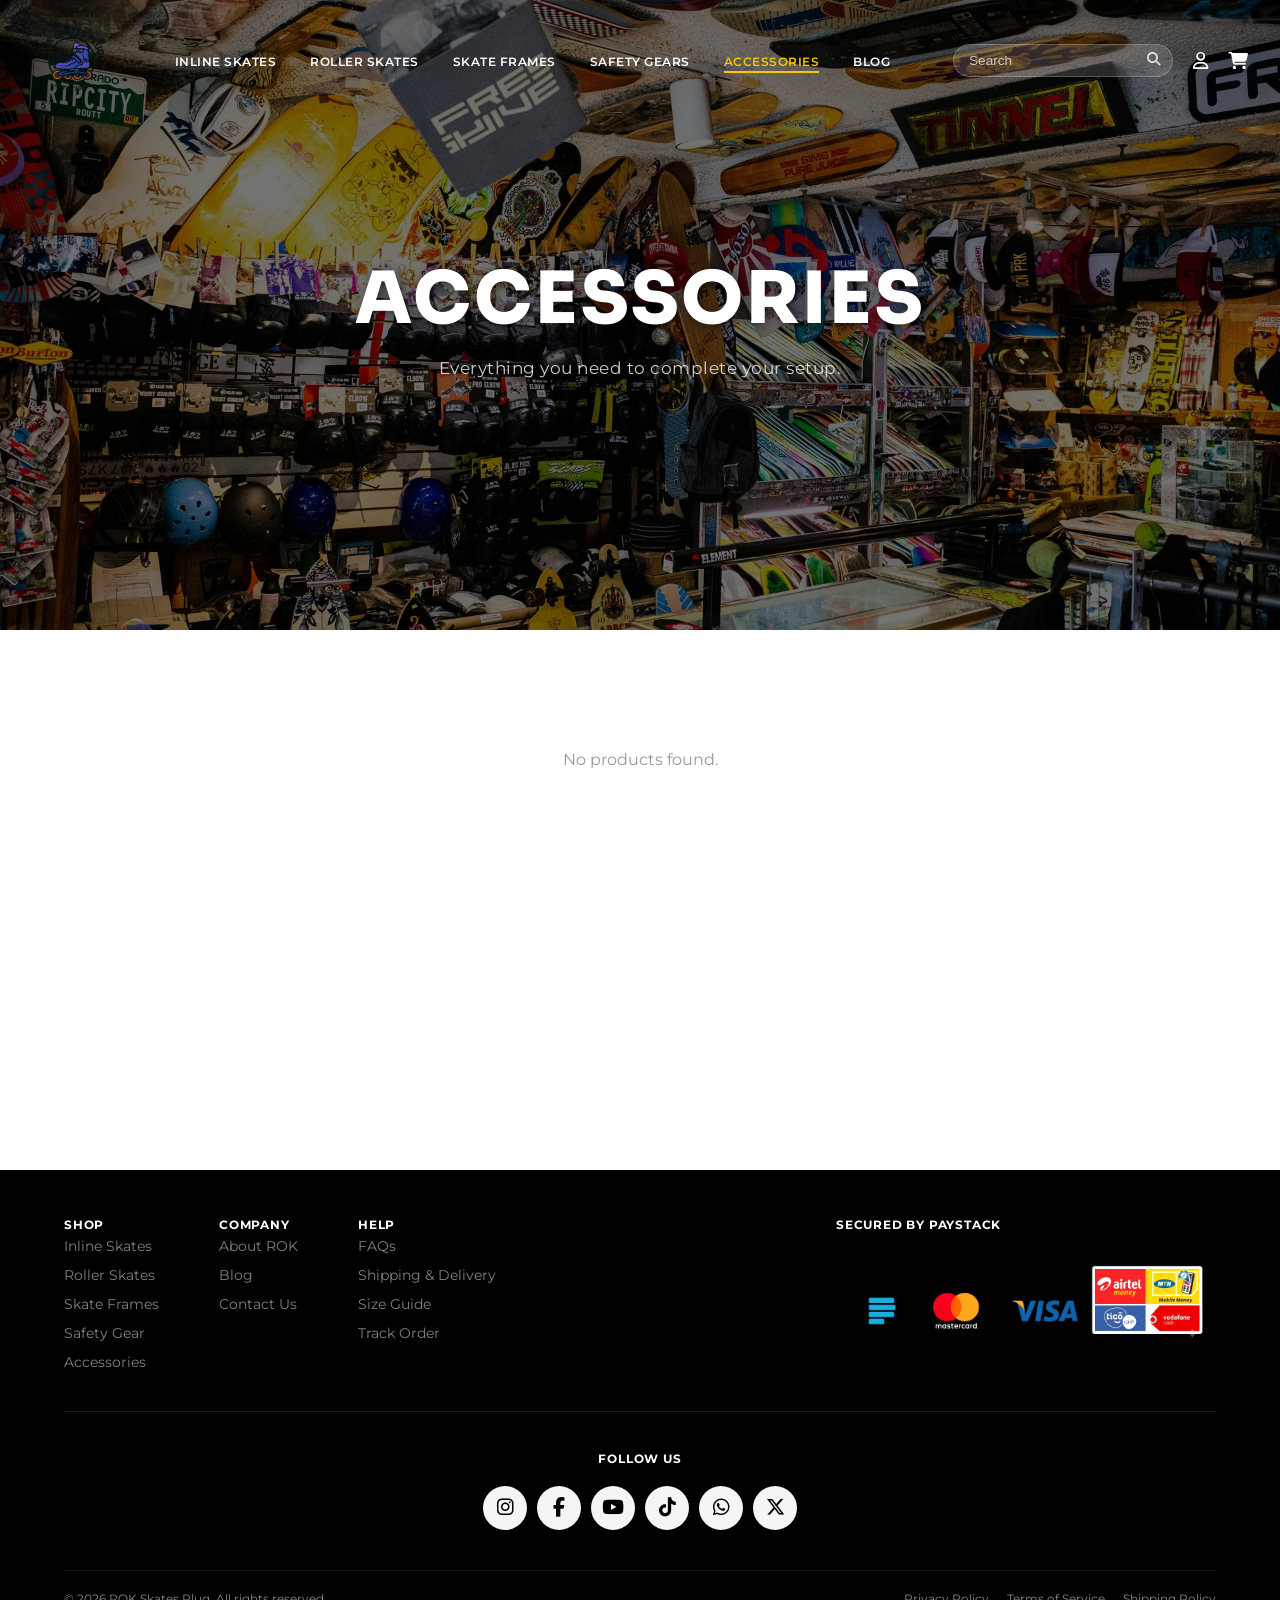
==== templates/Accessories.html @ 069b83db "changes made to images for optimisation and then created the content for the other pages" ====
<!DOCTYPE html>
<html lang="en">
<head>
    <meta charset="UTF-8">
    <meta name="viewport" content="width=device-width, initial-scale=1.0">
    <title>Accessories – ROK Skates Plug</title>
    <link rel="icon" type="image/png" href="/Assets/favicon.jpeg">
    <link rel="preconnect" href="https://fonts.googleapis.com">
    <link rel="preconnect" href="https://fonts.gstatic.com" crossorigin>
    <link href="https://fonts.googleapis.com/css2?family=Montserrat:wght@400;600;800&family=Sora:wght@700;800&display=swap" rel="stylesheet">
    <link href="https://fonts.cdnfonts.com/css/gilroy-bold" rel="stylesheet">
    <link rel="stylesheet" href="https://cdnjs.cloudflare.com/ajax/libs/font-awesome/6.5.1/css/all.min.css">
    <link rel="stylesheet" href="/style.css">
    <style>
        .nav-links a.active { color: #f5c800; }
        .nav-links a.active::after { width: 100%; background-color: #f5c800; }

        .page-hero {
            position: relative;
            width: 100%;
            height: 70vh;
            min-height: 420px;
            display: flex;
            align-items: center;
            justify-content: center;
            text-align: center;
            overflow: hidden;
            background-image:
                linear-gradient(rgba(0,0,0,0.55), rgba(0,0,0,0.55)),
                url('/Assets/skateaccessories.webp');
            background-size: cover;
            background-position: center;
        }

        .page-hero-content { position: relative; z-index: 2; padding: 20px; }

        .page-hero-content h1 {
            font-family: 'Sora', sans-serif;
            font-size: clamp(2.5rem, 6vw, 4.5rem);
            font-weight: 800;
            letter-spacing: 3px;
            text-transform: uppercase;
            color: #fff;
            text-shadow: 2px 2px 12px rgba(0,0,0,0.6);
        }

        .page-hero-content p {
            margin-top: 14px;
            font-size: 1.05rem;
            color: rgba(255,255,255,0.8);
            letter-spacing: 0.5px;
        }

        .page-content {
            background-color: #fff;
            color: #000;
            min-height: 60vh;
        }

        .products-section {
            padding: 60px 5%;
            max-width: 1400px;
            margin: 0 auto;
        }

        .products-grid {
            display: grid;
            grid-template-columns: repeat(4, 1fr);
            gap: 28px;
        }

        @media (max-width: 900px) {
            .products-grid { grid-template-columns: repeat(2, 1fr); gap: 16px; }
        }

        @media (max-width: 480px) {
            .products-grid { grid-template-columns: repeat(2, 1fr); gap: 12px; }
        }

        .grid-spinner {
            display: flex;
            justify-content: center;
            padding: 40px 0;
        }

        .grid-spinner::after {
            content: '';
            width: 36px;
            height: 36px;
            border: 3px solid #e0e0e0;
            border-top-color: #000;
            border-radius: 50%;
            animation: spin 0.7s linear infinite;
        }

        @keyframes spin { to { transform: rotate(360deg); } }

        .grid-empty {
            text-align: center;
            padding: 60px 20px;
            color: #999;
            font-size: 1rem;
        }

        .load-more-trigger { height: 1px; }
    </style>
</head>
<body>

    <header class="navbar" id="main-navbar">
        <div class="nav-container">
            <div class="nav-left">
                <button class="hamburger" id="hamburger-btn" aria-label="Toggle Menu">
                    <i class="fa-solid fa-bars"></i>
                </button>
                <div class="logo">
                    <a href="/index.html">
                        <img src="/Assets/ROKlogo.png" alt="ROK Store Logo">
                    </a>
                </div>
            </div>
            <nav class="nav-links" id="nav-links">
                <a href="/templates/inlineskates.html">INLINE SKATES</a>
                <a href="/templates/rollerskates.html">ROLLER SKATES</a>
                <a href="/templates/skate_frames.html">SKATE FRAMES</a>
                <a href="/templates/safety_gear.html">SAFETY GEARS</a>
                <a href="/templates/Accessories.html" class="active">ACCESSORIES</a>
                <a href="#">BLOG</a>
            </nav>
            <div class="nav-actions">
                <div class="search-bar" id="search-bar">
                    <input type="text" placeholder="Search" id="search-input">
                    <i class="fa-solid fa-magnifying-glass search-icon" id="search-toggle" aria-label="Toggle search"></i>
                </div>
                <a href="/templates/login.html" class="icon-link"><i class="fa-regular fa-user"></i></a>
                <a href="" class="icon-link cart-icon"><i class="fa-solid fa-cart-shopping"></i></a>
            </div>
        </div>
    </header>

    <section class="page-hero">
        <div class="page-hero-content">
            <h1>Accessories</h1>
            <p>Everything you need to complete your setup.</p>
        </div>
    </section>

    <div class="page-content">
        <div class="products-section">
            <div class="products-grid" id="products-grid"></div>
            <div class="grid-spinner" id="grid-spinner"></div>
            <div class="grid-empty" id="grid-empty" style="display:none;">No products found.</div>
            <div class="load-more-trigger" id="load-more-trigger"></div>
        </div>
    </div>

    <footer class="site-footer">
        <div class="footer-inner">
            <div class="footer-links-payment-row">
                <div class="footer-links-row">
                    <div class="footer-links-group">
                        <h4 class="footer-col-title">Shop</h4>
                        <ul>
                            <li><a href="/templates/inlineskates.html">Inline Skates</a></li>
                            <li><a href="/templates/rollerskates.html">Roller Skates</a></li>
                            <li><a href="/templates/skate_frames.html">Skate Frames</a></li>
                            <li><a href="/templates/safety_gear.html">Safety Gear</a></li>
                            <li><a href="/templates/Accessories.html">Accessories</a></li>
                        </ul>
                    </div>
                    <div class="footer-links-group">
                        <h4 class="footer-col-title">Company</h4>
                        <ul>
                            <li><a href="#">About ROK</a></li>
                            <li><a href="#">Blog</a></li>
                            <li><a href="#">Contact Us</a></li>
                        </ul>
                    </div>
                    <div class="footer-links-group">
                        <h4 class="footer-col-title">Help</h4>
                        <ul>
                            <li><a href="#">FAQs</a></li>
                            <li><a href="#">Shipping &amp; Delivery</a></li>
                            <li><a href="#">Size Guide</a></li>
                            <li><a href="#">Track Order</a></li>
                        </ul>
                    </div>
                </div>
                <div class="footer-payments">
                    <span class="footer-payments-label">Secured by Paystack</span>
                    <img src="/Assets/paystack.png" alt="Accepted payment methods" class="footer-payment-img">
                </div>
            </div>
            <div class="footer-divider"></div>
            <div class="footer-top">
                <div class="footer-col footer-col-center">
                    <h3 class="footer-col-title">Follow Us</h3>
                    <div class="footer-socials">
                        <a href="#" class="footer-social-link" aria-label="Instagram"><i class="fa-brands fa-instagram"></i></a>
                        <a href="#" class="footer-social-link" aria-label="Facebook"><i class="fa-brands fa-facebook-f"></i></a>
                        <a href="#" class="footer-social-link" aria-label="YouTube"><i class="fa-brands fa-youtube"></i></a>
                        <a href="#" class="footer-social-link" aria-label="TikTok"><i class="fa-brands fa-tiktok"></i></a>
                        <a href="#" class="footer-social-link" aria-label="WhatsApp"><i class="fa-brands fa-whatsapp"></i></a>
                        <a href="#" class="footer-social-link" aria-label="X"><i class="fa-brands fa-x-twitter"></i></a>
                    </div>
                </div>
            </div>
            <div class="footer-divider"></div>
            <div class="footer-bottom">
                <p class="footer-copyright">&copy; <span id="footer-year"></span> ROK Skates Plug. All rights reserved.</p>
                <nav class="footer-legal">
                    <a href="#">Privacy Policy</a>
                    <a href="#">Terms of Service</a>
                    <a href="#">Shipping Policy</a>
                </nav>
            </div>
        </div>
    </footer>

    <script src="/config.js"></script>
    <script>
        const navbar = document.getElementById('main-navbar');
        window.addEventListener('scroll', () => {
            navbar.classList.toggle('scrolled', window.scrollY > 80);
        });

        const hamburgerBtn = document.getElementById('hamburger-btn');
        const navLinks     = document.getElementById('nav-links');

        hamburgerBtn.addEventListener('click', () => {
            navLinks.classList.toggle('active');
            const icon = hamburgerBtn.querySelector('i');
            icon.classList.toggle('fa-bars',  !navLinks.classList.contains('active'));
            icon.classList.toggle('fa-xmark',  navLinks.classList.contains('active'));
        });

        navLinks.querySelectorAll('a').forEach(link => {
            link.addEventListener('click', () => {
                navLinks.classList.remove('active');
                hamburgerBtn.querySelector('i').classList.replace('fa-xmark', 'fa-bars');
            });
        });

        const searchToggle = document.getElementById('search-toggle');
        const searchBar    = document.getElementById('search-bar');
        const searchInput  = document.getElementById('search-input');

        searchToggle.addEventListener('click', () => {
            const isOpen = searchBar.classList.toggle('search-open');
            if (isOpen) searchInput.focus();
            else searchInput.value = '';
        });

        document.addEventListener('click', e => {
            if (!searchBar.contains(e.target)) {
                searchBar.classList.remove('search-open');
                searchInput.value = '';
            }
        });

        document.getElementById('footer-year').textContent = new Date().getFullYear();

        // ── Product grid ──
        const CATEGORY    = 'accessories';
        const PAGE_SIZE   = 20;
        let   currentPage = 1;
        let   totalLoaded = 0;
        let   totalItems  = null;
        let   loading     = false;

        const grid    = document.getElementById('products-grid');
        const spinner = document.getElementById('grid-spinner');
        const emptyMsg= document.getElementById('grid-empty');
        const trigger = document.getElementById('load-more-trigger');

        function escHtml(str) {
            return String(str)
                .replace(/&/g,'&amp;').replace(/</g,'&lt;')
                .replace(/>/g,'&gt;').replace(/"/g,'&quot;');
        }

        function formatPrice(price) {
            return 'GH₵ ' + Number(price).toLocaleString('en-GH', {
                minimumFractionDigits: 2, maximumFractionDigits: 2
            });
        }

        function cardHTML(p) {
            const img = p.image_url
                ? `<img src="${escHtml(p.image_url)}" alt="${escHtml(p.name)}" class="fresh-product-img" loading="lazy">`
                : `<div class="fresh-product-img-placeholder"><i class="fa-regular fa-image"></i></div>`;
            return `
                <a href="#" class="fresh-product-card" data-id="${escHtml(p.id)}">
                    <div class="fresh-img-wrap">${img}</div>
                    <h3 class="fresh-product-name">${escHtml(p.name)}</h3>
                    <p class="fresh-product-price">${formatPrice(p.price)}</p>
                </a>`;
        }

        async function loadPage() {
            if (loading) return;
            if (totalItems !== null && totalLoaded >= totalItems) return;
            loading = true;
            spinner.style.display = 'flex';
            try {
                const res  = await fetch(`${ROK_CONFIG.API_BASE}/api/products?category=${CATEGORY}&page=${currentPage}&page_size=${PAGE_SIZE}`);
                if (!res.ok) throw new Error('fetch failed');
                const data = await res.json();
                totalItems = data.total;
                if (data.products && data.products.length > 0) {
                    data.products.forEach(p => grid.insertAdjacentHTML('beforeend', cardHTML(p)));
                    totalLoaded += data.products.length;
                    currentPage++;
                }
                if (totalLoaded === 0) emptyMsg.style.display = 'block';
            } catch (err) {
                console.error('Failed to load products:', err);
                if (totalLoaded === 0) emptyMsg.style.display = 'block';
            } finally {
                loading = false;
                spinner.style.display = 'none';
            }
        }

        const observer = new IntersectionObserver(entries => {
            if (entries[0].isIntersecting) loadPage();
        }, { rootMargin: '200px' });

        observer.observe(trigger);
        loadPage();
    </script>
</body>
</html>
---- style.css ----
/* Reset and Base Styles */
        * {
            margin: 0;
            padding: 0;
            box-sizing: border-box;
        }

        body {
            font-family: 'Montserrat', sans-serif;
            background-color: #000;
            color: #fff;
            overflow-x: hidden;
        }

        /* Navbar Layout - Transparent, Taller, White Text, and NO Border */
        .navbar {
            background-color: transparent;
            height: 120px;
            display: flex;
            align-items: center;
            position: fixed;
            top: 0;
            width: 100%;
            z-index: 1000;
            border-bottom: none; /* BORDER REMOVED */
        }

        .nav-container {
            width: 95%;
            max-width: 1400px;
            margin: 0 auto;
            display: flex;
            align-items: center;
            justify-content: space-between;
        }

        /* Left Navbar Container */
        .nav-left {
            display: flex;
            align-items: center;
            gap: 20px;
        }

        /* Hamburger button */
        .hamburger {
            display: none;
            background: none;
            border: none;
            color: #fff;
            font-size: 1.5rem;
            cursor: pointer;
            padding: 5px;
            transition: color 0.3s ease;
        }

        .hamburger:hover {
            opacity: 0.8;
        }

        .navbar.scrolled .hamburger {
            color: #000;
        }

        /* Logo Design */
        .logo img {
            height: 80px; /* Fits nicely in the 120px navbar */
            width: auto;
            display: block;
            transition: height 0.3s ease;
        }

        .logo-circle {
            background-color: #fff;
            color: #000;
            font-weight: 800;
            font-style: italic;
            font-size: 0.75rem;
            padding: 5px 7px;
            border-radius: 50%;
            display: inline-block;
            cursor: pointer;
        }

        /* Nav Links Styles */
        .nav-links a {
            text-decoration: none;
            color: #ffffff;
            font-size: 0.75rem;
            font-weight: 600;
            margin: 0 15px;
            letter-spacing: 0.5px;
            transition: opacity 0.2s ease;
            position: relative;
        }

        /* Animated yellow underline drawn on hover */
        .nav-links a::after {
            content: '';
            position: absolute;
            bottom: -4px;
            left: 0;
            width: 0;
            height: 2px;
            background-color: #f5c800;
            transition: width 0.25s ease;
        }

        .nav-links a:hover::after {
            width: 100%;
        }

        .nav-links a:hover {
            opacity: 1;
        }

        /* Search & Icons Container */
        .nav-actions {
            display: flex;
            align-items: center;
            gap: 20px;
        }

        .search-bar {
            position: relative;
            display: flex;
            align-items: center;
        }

        .search-bar input {
            background-color: rgba(255, 255, 255, 0.15);
            border: 1px solid rgba(255, 255, 255, 0.2);
            color: #fff;
            padding: 8px 35px 8px 15px;
            border-radius: 20px;
            width: 220px;
            font-size: 0.85rem;
            outline: none;
        }

        .search-bar input::placeholder {
            color: rgba(255, 255, 255, 0.7);
        }

        .search-icon {
            position: absolute;
            right: 12px;
            color: rgba(255, 255, 255, 0.8);
            font-size: 0.85rem;
            cursor: pointer;
        }

        /* White Icons */
        .icon-link {
            color: #ffffff;
            font-size: 1.1rem;
            text-decoration: none;
            position: relative;
        }

        /* Cart Badge style */
        .cart-icon {
            position: relative;
        }

        .cart-badge {
            position: absolute;
            top: -8px;
            right: -10px;
            background-color: #fff;
            color: #000;
            font-size: 0.65rem;
            font-weight: bold;
            width: 14px;
            height: 14px;
            border-radius: 50%;
            display: flex;
            align-items: center;
            justify-content: center;
        }

        /* Hero Container - Fits Full Screen Display */
        .hero-section {
            position: relative;
            height: 100vh;
            min-height: 500px;
            display: flex;
            align-items: center;
            justify-content: center;
            text-align: center;
            overflow: hidden; /* Keeps the video completely inside */
        }

        /* Background Video - Covers the entire background smoothly */
        .bg-video {
            
            position: absolute;
            top: 50%;
            left: 50%;
            min-width: 100%;
            min-height: 100%;
            width: auto;
            height: auto;
            transform: translate(-50%, -50%);
            object-fit: cover; /* Forces the video to act like a background cover */
            z-index: 0;
        }

        /* Dark overlay optimized for text contrast over shifting video colors */
        .hero-overlay {
            position: absolute;
            top: 0;
            left: 0;
            width: 100%;
            height: 100%;
            background: linear-gradient(to bottom, rgba(0,0,0,0.6) 0%, rgba(0,0,0,0.3) 50%, rgba(0,0,0,0.5) 100%);
            z-index: 1;
        }

        .hero-content {
            position: relative;
            z-index: 2;
            padding: 20px;
            max-width: 800px;
        }

        .hero-content h1 {
            font-family: 'Sora', sans-serif;
            font-size: 5rem;
            font-weight: 800;
            letter-spacing: -1px;
            margin-bottom: 20px;
            text-shadow: 2px 2px 8px rgba(0,0,0,0.6);
        }

        .hero-buttons {
            display: flex;
            gap: 20px;
            justify-content: center;
            margin-top: 28px;
        }

        .pill-btn {
            background-color: #fff;
            color: #111;
            font-family: 'Gilroy-Bold', 'Gilroy', sans-serif;
            font-weight: 900;
            font-size: 1rem;
            padding: 20px 30px;
            border-radius: 60px;
            text-decoration: none;
            letter-spacing: 0.5px;
            transition: opacity 0.2s ease;
        }

        .pill-btn:hover {
            opacity: 0.85;
        }

        .pill-btn-sm {
            padding: 12px 24px;
            font-size: 0.85rem;
        }

        .hero-content h2 {
            font-size: 1.35rem;
            font-weight: 600;
            margin-bottom: 15px;
            text-shadow: 1px 1px 4px rgba(0,0,0,0.6);
        }

        /* Hero Inline Anchor Tags */
        .categories-links {
            font-size: 0.95rem;
            line-height: 1.6;
            margin-bottom: 25px;
            color: #e0e0e0;
            text-shadow: 1px 1px 4px rgba(0,0,0,0.8);
        }

        .categories-links a {
            color: #fff;
            text-decoration: underline;
            transition: opacity 0.2s;
        }

        .categories-links a:hover {
            opacity: 0.8;
        }

        .shipping-info {
            font-size: 0.8rem;
            color: #cccccc;
            font-weight: 400;
            letter-spacing: 0.3px;
            text-shadow: 1px 1px 3px rgba(0,0,0,0.9);
        }

        /* Floating Chat Button Widget */
        .chat-widget {
            position: fixed;
            bottom: 20px;
            right: 20px;
            background-color: #2b2b2b;
            color: #fff;
            width: 45px;
            height: 45px;
            border-radius: 50%;
            display: flex;
            align-items: center;
            justify-content: center;
            font-size: 1.25rem;
            cursor: pointer;
            box-shadow: 0 4px 10px rgba(0,0,0,0.3);
            z-index: 1000;
            transition: transform 0.2s ease;
        }

        .chat-widget:hover {
            transform: scale(1.05);
        }

        /* Scrolled navbar state */
        .navbar {
            transition: background-color 0.3s ease, box-shadow 0.3s ease;
        }

        /* Post-hero content area */
        .page-content {
            background-color: #fff;
            color: #000;
            min-height: 100vh;
        }

        /* Urban Segment Parallax Section */
        .urban-section {
            position: relative;
            width: 100%;
            min-height: 80vh;
            display: flex;
            align-items: center;
            justify-content: center;
            text-align: center;
            padding: 80px 20px;
            background-image: linear-gradient(rgba(0,0,0,0.65), rgba(0,0,0,0.65)),
                              url('Assets/rokstory.webp');
            background-size: cover;
            background-position: center;
            background-repeat: no-repeat;
            background-attachment: fixed; /* Parallax effect */
        }

        .urban-content {
            max-width: 800px;
            color: #ffffff;
            display: flex;
            flex-direction: column;
            align-items: center;
            gap: 16px;
        }

        .urban-title {
            font-family: 'Sora', sans-serif;
            font-size: clamp(2.5rem, 5vw, 4rem);
            font-weight: 800;
            letter-spacing: -0.5px;
            color: #fff;
            text-shadow: 2px 2px 8px rgba(0,0,0,0.6);
        }

        .urban-subtitle {
            font-family: 'Montserrat', sans-serif;
            font-size: clamp(1rem, 2vw, 1.25rem);
            font-weight: 600;
            color: rgba(255,255,255,0.9);
            letter-spacing: 0.5px;
        }

        .urban-description {
            font-family: 'Montserrat', sans-serif;
            font-size: clamp(0.85rem, 1.5vw, 0.95rem);
            font-weight: 300;
            line-height: 1.6;
            color: rgba(255,255,255,0.75);
            max-width: 650px;
        }

        /* Disable parallax on mobile (background-attachment: fixed breaks on iOS) */
        @media (max-width: 900px) {
            .urban-section {
                background-attachment: scroll;
                min-height: 60vh;
            }
        }

        /* Categories Section Styles */
        .categories-section {
            padding: 80px 20px;
            display: flex;
            flex-direction: column;
            justify-content: center;
            align-items: center;
            background-color: #ffffff;
            width: 100%;
        }

        /* Container for the Grid */
        .category-container {
            display: grid;
            grid-template-columns: repeat(2, minmax(0, 1fr));
            gap: 24px;
            width: 100%;
            max-width: 1200px;
        }

        /* Responsive Breakpoints */
        @media (min-width: 900px) {
            .category-container {
                grid-template-columns: repeat(4, minmax(0, 1fr));
            }
        }

        /* Individual Card Style */
        .category-card {
            position: relative;
            aspect-ratio: 1 / 1;
            overflow: hidden;
            border-radius: 4px;
            cursor: pointer;
            background-color: #e0e0e0; /* placeholder while image loads */
        }

        /* Background Images */
        .category-card .card-bg {
            position: absolute;
            top: 0;
            left: 0;
            width: 100%;
            height: 100%;
            object-fit: cover;
            object-position: center;
            transition: transform 0.4s cubic-bezier(0.25, 1, 0.5, 1);
        }

        /* Subtle Zoom Effect on Hover */
        .category-card:hover .card-bg {
            transform: scale(1.06);
        }

        /* Gradient Overlay to Fade the Bottom to White */
        .category-card::after {
            content: '';
            position: absolute;
            bottom: 0;
            left: 0;
            width: 100%;
            height: 40%; /* Controls how high the fade goes */
            background: linear-gradient(to top, rgba(255, 255, 255, 1) 0%, rgba(255, 255, 255, 0.7) 40%, rgba(255, 255, 255, 0) 100%);
            pointer-events: none;
        }

        /* Text Label Style */
        .category-title {
            position: absolute;
            bottom: 24px;
            left: 0;
            width: 100%;
            text-align: center;
            font-size: 1.15rem;
            font-weight: 800;
            color: #000000;
            z-index: 2; /* Ensures text stays above the overlay */
            letter-spacing: -0.3px;
            font-family: 'Montserrat', sans-serif;
            text-transform: uppercase;
            transition: transform 0.3s ease;
        }

        .category-card:hover .category-title {
            transform: translateY(-5px);
        }

        /* Scrolled navbar state */
        .navbar.scrolled {
            background-color: #fff;
            box-shadow: 0 2px 10px rgba(0,0,0,0.1);
        }

        .navbar.scrolled .nav-links a,
        .navbar.scrolled .icon-link {
            color: #000;
        }

        .navbar.scrolled .search-bar input {
            background-color: rgba(0,0,0,0.07);
            border-color: rgba(0,0,0,0.2);
            color: #000;
        }

        .navbar.scrolled .search-bar input::placeholder {
            color: rgba(0,0,0,0.5);
        }

        .navbar.scrolled .search-icon {
            color: rgba(0,0,0,0.6);
        }

        /* Responsive Scaling for smaller displays */
        @media (max-width: 900px) {
            .navbar {
                height: 80px;
            }

            .logo img {
                height: 50px; /* Fits nicely in the 80px mobile navbar */
            }

            .hamburger {
                display: block; /* Show hamburger on mobile */
            }

            /* Turn search bar into icon only */
            /* Hide input by default on mobile — shown when .search-open */
            .search-bar input {
                display: none;
            }

            .search-bar {
                position: static;
            }

            .search-icon {
                position: static;
                font-size: 1.1rem;
                color: #fff;
                cursor: pointer;
            }

            .navbar.scrolled .search-icon {
                color: #000;
            }

            /* Mobile search expand */
            .search-bar.search-open {
                display: flex;
                align-items: center;
                background-color: rgba(255,255,255,0.12);
                border: 1px solid rgba(255,255,255,0.25);
                border-radius: 20px;
                padding: 6px 12px;
                gap: 8px;
                margin-left: 12px;
            }

            .navbar.scrolled .search-bar.search-open {
                background-color: rgba(0,0,0,0.06);
                border-color: rgba(0,0,0,0.2);
            }

            .search-bar.search-open input {
                display: block;
                background: none;
                border: none;
                outline: none;
                color: #fff;
                font-family: 'Montserrat', sans-serif;
                font-size: 0.85rem;
                width: 130px;
                padding: 0;
            }

            .navbar.scrolled .search-bar.search-open input {
                color: #000;
            }

            .search-bar.search-open input::placeholder {
                color: rgba(255,255,255,0.5);
            }

            .navbar.scrolled .search-bar.search-open input::placeholder {
                color: rgba(0,0,0,0.4);
            }

            .search-bar.search-open .search-icon {
                position: static;
                color: rgba(255,255,255,0.7);
                flex-shrink: 0;
            }

            .navbar.scrolled .search-bar.search-open .search-icon {
                color: rgba(0,0,0,0.5);
            }

            /* Mobile Navigation Drawer */
            .nav-links {
                display: flex;
                flex-direction: column;
                position: fixed;
                top: 80px;
                left: -100%;
                width: 100%;
                height: calc(100vh - 80px);
                background-color: #0b0b0b;
                padding: 40px 30px;
                gap: 0;
                transition: left 0.3s cubic-bezier(0.77, 0.2, 0.05, 1.0);
                z-index: 999;
                overflow-y: auto;
            }

            .nav-links.active {
                left: 0;
            }

            .nav-links a {
                font-size: 1rem;
                margin: 0;
                padding: 15px 0;
                border-bottom: 1px solid rgba(255, 255, 255, 0.07);
                width: 100%;
                display: block;
                letter-spacing: 1px;
            }

            .navbar.scrolled .nav-links {
                background-color: #ffffff;
                border-top: 1px solid rgba(0, 0, 0, 0.05);
            }

            .navbar.scrolled .nav-links a {
                border-bottom: 1px solid rgba(0, 0, 0, 0.05);
                color: #000;
            }

            .hero-content h1 {
                font-size: 2.5rem;
            }

            .hero-content h2 {
                font-size: 1.1rem;
            }

            .hero-buttons {
                padding-bottom: 60px;
            }
        }

/* ════════════════════════════════
   FRESH ARRIVALS SECTION
════════════════════════════════ */
.fresh-arrivals-section {
    background-color: #fff;
    padding: 80px 20px;
}

.fresh-arrivals-container {
    max-width: 1200px;
    margin: 0 auto;
    position: relative;
}

.fresh-arrivals-header {
    display: flex;
    justify-content: space-between;
    align-items: baseline;
    margin-bottom: 32px;
}

.fresh-arrivals-title {
    font-family: 'Sora', sans-serif;
    font-size: clamp(1.5rem, 3vw, 1.875rem);
    font-weight: 800;
    color: #000;
    letter-spacing: -0.5px;
}

.fresh-arrivals-link {
    font-family: 'Montserrat', sans-serif;
    font-size: 0.85rem;
    font-weight: 600;
    color: #555;
    text-decoration: underline;
    transition: color 0.2s ease;
}

.fresh-arrivals-link:hover {
    color: #000;
}

/* Slider wrapper */
.fresh-slider-wrapper {
    position: relative;
    display: flex;
    align-items: center;
    overflow: hidden;
}

/* Legacy grid (unused by carousel, kept for fallback) */
.fresh-grid {
    display: none;
}

/* Carousel track viewport — clips the overflowing cards */
.fresh-track-viewport {
    overflow: hidden;
    width: 100%;
}

/* Track — all cards in one flex row, slides with translateX */
.fresh-track {
    display: flex;
    gap: 24px;
    transition: transform 0.6s cubic-bezier(0.25, 0.46, 0.45, 0.94);
    will-change: transform;
}

/* Card width per breakpoint */
.fresh-track .fresh-product-card {
    flex: 0 0 calc(25% - 18px); /* 4 visible desktop */
    min-width: 0;
}

/* Nav arrows */
.fresh-nav-arrow {
    position: absolute;
    top: 40%;
    transform: translateY(-50%);
    background: none;
    border: none;
    font-size: 1.4rem;
    color: #333;
    cursor: pointer;
    padding: 8px 12px;
    z-index: 10;
    transition: color 0.2s ease, transform 0.2s ease;
    user-select: none;
    line-height: 1;
}

.fresh-nav-arrow:hover {
    color: #000;
    transform: translateY(-50%) scale(1.2);
}

.fresh-prev { left: -36px; }
.fresh-next { right: -36px; }

/* Product card */
.fresh-product-card {
    display: flex;
    flex-direction: column;
    text-decoration: none;
    color: inherit;
    cursor: pointer;
}

.fresh-img-wrap {
    width: 100%;
    aspect-ratio: 1 / 1;
    overflow: hidden;
    border-radius: 4px;
    background-color: #f4f4f5;
    margin-bottom: 14px;
    display: flex;
    align-items: center;
    justify-content: center;
}

.fresh-product-img {
    width: 100%;
    height: 100%;
    object-fit: cover;
    transition: transform 0.35s ease;
    display: block;
}

.fresh-product-card:hover .fresh-product-img {
    transform: scale(1.04);
}

.fresh-product-img-placeholder {
    width: 100%;
    height: 100%;
    display: flex;
    align-items: center;
    justify-content: center;
    color: #ccc;
    font-size: 2rem;
}

.fresh-product-name {
    font-family: 'Montserrat', sans-serif;
    font-size: 0.95rem;
    font-weight: 700;
    color: #000;
    margin-bottom: 6px;
    letter-spacing: -0.2px;
    white-space: normal;
    overflow: visible;
    word-break: break-word;
}

.fresh-product-price {
    font-family: 'Montserrat', sans-serif;
    font-size: 0.85rem;
    font-weight: 400;
    color: #666;
}

/* Spinner */
.fresh-spinner {
    display: flex;
    justify-content: center;
    padding: 40px 0;
}

.fresh-spinner:not(:empty)::after {
    content: '';
    width: 28px;
    height: 28px;
    border: 3px solid #e4e4e7;
    border-top-color: #000;
    border-radius: 50%;
    animation: spin 0.7s linear infinite;
}

/* Empty state */
.fresh-empty {
    text-align: center;
    color: #aaa;
    font-size: 0.9rem;
    padding: 40px 0;
}

/* ── Responsive ── */
@media (max-width: 992px) {
    .fresh-track .fresh-product-card {
        flex: 0 0 calc(50% - 10px); /* 2 visible */
    }
    .fresh-track { gap: 20px; }
    .fresh-prev { left: -16px; }
    .fresh-next { right: -16px; }
}

@media (max-width: 576px) {
    .fresh-track .fresh-product-card {
        flex: 0 0 100%; /* 1 visible */
    }
    .fresh-track { gap: 14px; }
    .fresh-img-wrap {
        aspect-ratio: 4 / 3;
    }
    .fresh-product-name {
        font-size: 0.8rem;
    }
    .fresh-nav-arrow {
        display: block;
        font-size: 1.1rem;
        padding: 6px 8px;
    }
    .fresh-prev { left: -24px; }
    .fresh-next { right: -24px; }
    .fresh-arrivals-section {
        padding: 60px 28px;
    }
}

/* ════════════════════════════════
   BLOG BANNER SECTION
════════════════════════════════ */
.blog-banner-section {
    position: relative;
    width: 100%;
    min-height: 480px;
    display: flex;
    align-items: center;
    padding: 60px 8%;
    background-image:
        linear-gradient(to right, rgba(0,0,0,0.65) 0%, rgba(0,0,0,0.25) 55%, rgba(0,0,0,0.05) 100%),
        url('https://images.unsplash.com/photo-1547447134-cd3f5c716030?q=80&w=1600&auto=format&fit=crop');
    background-size: cover;
    background-position: center;
    background-repeat: no-repeat;
    background-attachment: fixed;
    overflow: hidden;
}

.blog-banner-content {
    max-width: 600px;
    color: #fff;
    z-index: 2;
    display: flex;
    flex-direction: column;
    align-items: flex-start;
    gap: 14px;
}

.blog-banner-title {
    font-family: 'Sora', sans-serif;
    font-size: clamp(1.8rem, 3.5vw, 3rem);
    font-weight: 800;
    line-height: 1.1;
    letter-spacing: -0.5px;
    color: #fff;
}

.blog-banner-subtitle {
    font-family: 'Montserrat', sans-serif;
    font-size: clamp(1rem, 1.8vw, 1.25rem);
    font-weight: 400;
    color: rgba(255,255,255,0.9);
    letter-spacing: -0.2px;
}

@media (max-width: 600px) {
    .blog-banner-section {
        padding: 50px 24px;
        min-height: 360px;
        background-attachment: scroll;
    }
}

/* ════════════════════════════════
   STAY UP TO DATE BANNER
════════════════════════════════ */
.stay-updated-banner {
    width: 100%;
    background-color: #ffd700;
    padding: 36px 40px;
    display: flex;
    justify-content: center;
    align-items: center;
    gap: 20px;
    flex-wrap: nowrap;
    overflow: hidden;
}

.stay-updated-text {
    font-family: 'Sora', sans-serif;
    color: #000;
    font-size: clamp(1rem, 3.5vw, 2.75rem);
    font-weight: 800;
    text-transform: uppercase;
    letter-spacing: 1px;
    text-align: center;
    white-space: nowrap;
}

.stay-updated-icon {
    height: clamp(1rem, 3.5vw, 2.75rem);
    width: auto;
    flex-shrink: 0;
}

@media (max-width: 576px) {
    .stay-updated-banner {
        padding: 24px 12px;
        gap: 10px;
    }
}

/* ════════════════════════════════
   SKATE TYPES INFO SECTION
════════════════════════════════ */
.skate-types-section {
    background-color: #efefef;
    padding: 80px 20px;
}

.skate-types-container {
    max-width: 860px;
    margin: 0 auto;
    display: flex;
    flex-direction: column;
    gap: 24px;
}

.skate-types-title {
    font-family: 'Sora', sans-serif;
    font-size: clamp(1.6rem, 3vw, 2.25rem);
    font-weight: 800;
    color: #000;
    letter-spacing: -0.4px;
    line-height: 1.2;
    text-align: center;
}

.skate-types-body {
    font-family: 'Montserrat', sans-serif;
    font-size: clamp(0.88rem, 1.5vw, 1rem);
    font-weight: 400;
    color: #111;
    line-height: 1.8;
    text-align: justify;
}

.read-more-btn {
    background: none;
    border: none;
    padding: 0;
    margin-left: 4px;
    font-family: 'Montserrat', sans-serif;
    font-size: inherit;
    font-weight: 700;
    color: #000;
    text-decoration: underline;
    cursor: pointer;
    transition: opacity 0.2s ease;
    display: none; /* hidden by default; shown on mobile via media query */
}

.read-more-btn:hover { opacity: 0.6; }

/* Desktop: always show full text */
#skate-text-short { display: none; }
#skate-text-full  { display: inline; }

/* Mobile: show truncated + button */
@media (max-width: 768px) {
    #skate-text-short { display: inline; }
    #skate-text-full  { display: none; }
    .read-more-btn    { display: inline; }
}

@media (max-width: 600px) {
    .skate-types-section { padding: 60px 20px; }
}

/* Mobile product image fix — use square aspect ratio with taller feel */
@media (max-width: 576px) {
    .fresh-img-wrap {
        aspect-ratio: 4 / 3;
    }
}

/* ════════════════════════════════
   FOOTER
════════════════════════════════ */
.site-footer {
    background-color: #000;
    color: #fff;
    padding: 48px 5% 24px;
    width: 100%;
}

.footer-inner {
    max-width: 1200px;
    margin: 0 auto;
}

/* Quick links + payment wrapper */
.footer-links-payment-row {
    display: flex;
    justify-content: space-between;
    align-items: flex-start;
    gap: 40px;
    margin-bottom: 40px;
}

/* Quick links row */
.footer-links-row {
    display: flex;
    gap: 60px;
    flex-wrap: wrap;
}

.footer-links-group ul {
    list-style: none;
    display: flex;
    flex-direction: column;
    gap: 10px;
}

.footer-links-group ul li a {
    font-family: 'Montserrat', sans-serif;
    font-size: 0.85rem;
    font-weight: 400;
    color: rgba(255,255,255,0.5);
    text-decoration: none;
    transition: color 0.2s ease;
}

.footer-links-group ul li a:hover { color: #fff; }

/* Middle row */
.footer-top {
    display: flex;
    justify-content: center;
    align-items: flex-start;
    padding: 40px 0;
    gap: 20px;
}

.footer-col {
    display: flex;
    flex-direction: column;
    gap: 16px;
}

.footer-col-center {
    align-items: center;
}

.footer-col-title {
    font-family: 'Montserrat', sans-serif;
    font-size: 0.72rem;
    font-weight: 700;
    text-transform: uppercase;
    letter-spacing: 0.8px;
    color: #fff;
    margin-bottom: 4px;
}

.footer-btn {
    display: inline-block;
    background-color: #c8c8c8;
    color: #000;
    text-decoration: none;
    padding: 10px 28px;
    border-radius: 50px;
    font-family: 'Montserrat', sans-serif;
    font-size: 0.85rem;
    font-weight: 700;
    transition: background-color 0.2s ease, transform 0.2s ease;
    white-space: nowrap;
}

.footer-btn:hover {
    background-color: #fff;
    transform: translateY(-1px);
}

/* Payment methods */
.footer-payments {
    display: flex;
    flex-direction: column;
    align-items: flex-start;
    gap: 14px;
    flex-shrink: 0;
}

.footer-payments-label {
    font-family: 'Montserrat', sans-serif;
    font-size: 0.72rem;
    font-weight: 700;
    text-transform: uppercase;
    letter-spacing: 0.8px;
    color: #fff;
    white-space: nowrap;
}

.footer-payment-img {
    max-width: 380px;
    width: 100%;
    height: auto;
    display: block;
    /* Lighten slightly so it shows on the dark background */
    filter: brightness(1.1);
}

/* Social icons */
.footer-socials {
    display: flex;
    gap: 10px;
    flex-wrap: wrap;
    justify-content: center;
}

.footer-social-link {
    width: 44px;
    height: 44px;
    background-color: whitesmoke;
    color: #000;
    border-radius: 50%;
    display: flex;
    align-items: center;
    justify-content: center;
    text-decoration: none;
    font-size: 1.2rem;
    transition: transform 0.2s ease, background-color 0.2s ease;
}

.footer-social-link:hover {
    transform: scale(1.1);
    background-color: #e0e0e0;
}

/* Divider */
.footer-divider {
    border: none;
    border-top: 1px solid #1a1a1a;
}

/* Bottom */
.footer-bottom {
    display: flex;
    justify-content: space-between;
    align-items: center;
    padding-top: 20px;
    flex-wrap: wrap;
    gap: 16px;
}

.footer-copyright {
    font-family: 'Montserrat', sans-serif;
    font-size: 0.78rem;
    color: #888;
}

.footer-legal {
    display: flex;
    gap: 18px;
    flex-wrap: wrap;
}

.footer-legal a {
    font-family: 'Montserrat', sans-serif;
    font-size: 0.78rem;
    color: #888;
    text-decoration: none;
    transition: color 0.2s ease;
}

.footer-legal a:hover { color: #fff; }

/* ── Footer responsive ── */
@media (max-width: 900px) {
    /* Stack links+payment vertically on mobile */
    .footer-links-payment-row {
        flex-direction: column;
        gap: 32px;
    }
    /* Links stay left-aligned on mobile */
    .footer-links-row {
        gap: 32px;
    }
    .footer-links-group { align-items: flex-start; }
    .footer-links-group ul { align-items: flex-start; }

    /* Social row centers on mobile */
    .footer-top {
        flex-direction: column;
        align-items: center;
        text-align: center;
        gap: 32px;
    }
    .footer-col { align-items: center; }

    /* Payment stays left on mobile (below social) */
    .footer-payments { align-items: flex-start; }

    .footer-bottom {
        flex-direction: column;
        text-align: center;
        gap: 12px;
    }
    .footer-legal { justify-content: center; }
}

@media (max-width: 500px) {
    .footer-links-row { flex-direction: column; }
}
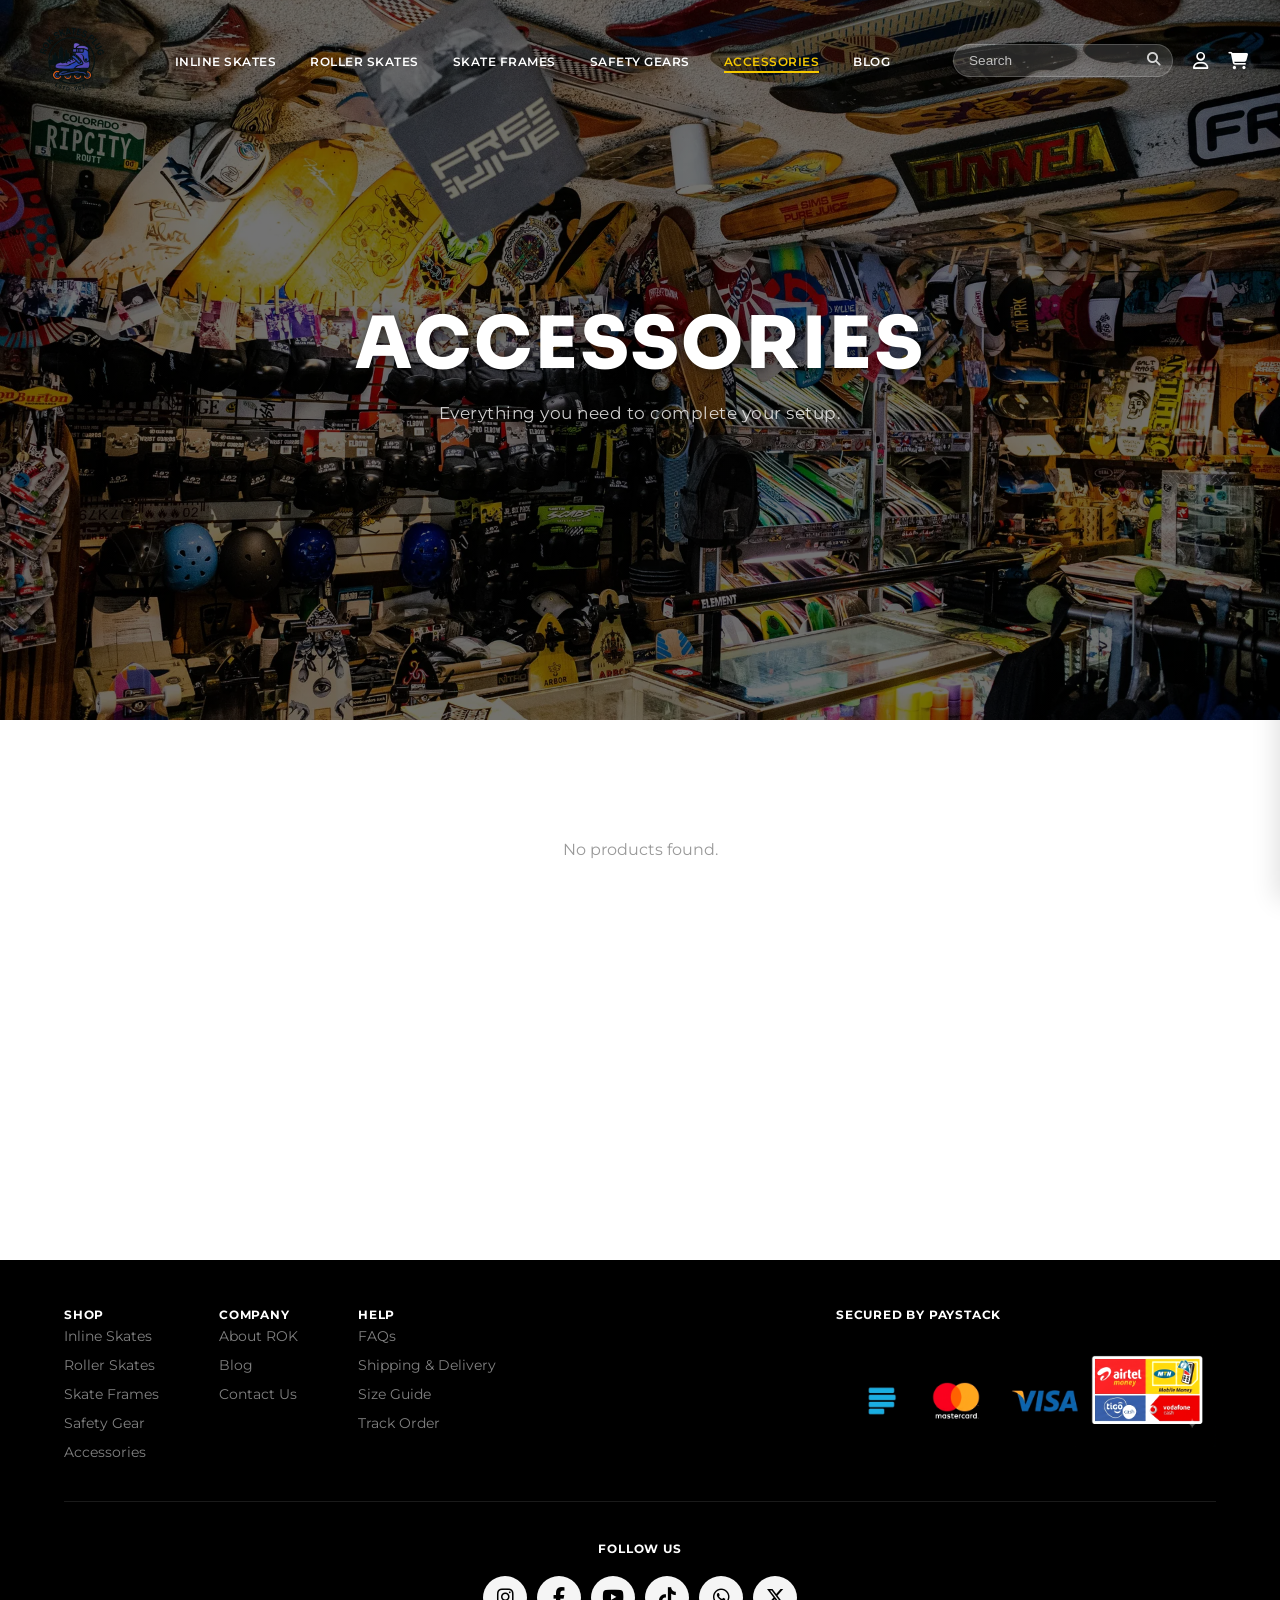
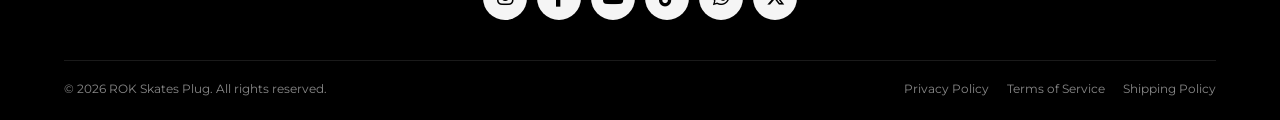
==== commit 4ee37cbf: "paystack integration,payment flow,product details,all implemented now" ====
--- a/templates/Accessories.html
+++ b/templates/Accessories.html
@@ -18,7 +18,7 @@
         .page-hero {
             position: relative;
             width: 100%;
-            height: 70vh;
+            height: 80vh;
             min-height: 420px;
             display: flex;
             align-items: center;
@@ -30,6 +30,9 @@
                 url('/Assets/skateaccessories.webp');
             background-size: cover;
             background-position: center;
+        }
+        @media (max-width: 768px) {
+            .page-hero { height: 40vh; min-height: 220px; }
         }
 
         .page-hero-content { position: relative; z-index: 2; padding: 20px; }
@@ -290,7 +293,7 @@
                 ? `<img src="${escHtml(p.image_url)}" alt="${escHtml(p.name)}" class="fresh-product-img" loading="lazy">`
                 : `<div class="fresh-product-img-placeholder"><i class="fa-regular fa-image"></i></div>`;
             return `
-                <a href="#" class="fresh-product-card" data-id="${escHtml(p.id)}">
+                <a href="/templates/product.html?id=${escHtml(p.id)}" class="fresh-product-card" data-id="${escHtml(p.id)}">
                     <div class="fresh-img-wrap">${img}</div>
                     <h3 class="fresh-product-name">${escHtml(p.name)}</h3>
                     <p class="fresh-product-price">${formatPrice(p.price)}</p>
@@ -329,5 +332,382 @@
         observer.observe(trigger);
         loadPage();
     </script>
+
+    <!-- ── Cart Drawer ── -->
+    <div class="cart-overlay" id="cart-overlay"></div>
+    <aside class="cart-drawer" id="cart-drawer" aria-label="Shopping cart">
+        <div class="cart-drawer-header">
+            <span class="cart-drawer-title">Your Cart</span>
+            <button class="cart-drawer-close" id="cart-drawer-close" aria-label="Close cart">
+                <i class="fa-solid fa-xmark"></i>
+            </button>
+        </div>
+        <div class="cart-drawer-body" id="cart-drawer-body"></div>
+        <div class="cart-drawer-footer" id="cart-drawer-footer" style="display:none;">
+            <div class="cart-subtotal-row">
+                <span class="cart-subtotal-label">Subtotal</span>
+                <span class="cart-subtotal-value" id="cart-subtotal">GH₵ 0.00</span>
+            </div>
+            <button class="btn-checkout" id="open-checkout-btn">Checkout</button>
+        </div>
+    </aside>
+
+    <!-- ── Checkout Modal ── -->
+    <div class="checkout-modal-overlay" id="checkout-modal-overlay">
+        <div class="checkout-modal" role="dialog" aria-modal="true" aria-labelledby="checkout-modal-title">
+            <div class="checkout-modal-header">
+                <span class="checkout-modal-title" id="checkout-modal-title">Complete Your Order</span>
+                <button class="checkout-modal-close" id="checkout-modal-close" aria-label="Close checkout">
+                    <i class="fa-solid fa-xmark"></i>
+                </button>
+            </div>
+            <div class="checkout-order-summary" id="checkout-summary-box">
+                <div class="checkout-order-summary-title">Order Summary</div>
+                <div id="checkout-summary-items"></div>
+                <div class="checkout-summary-row checkout-summary-total">
+                    <span>Total</span>
+                    <span id="checkout-summary-total">GH&#x20B5; 0.00</span>
+                </div>
+            </div>
+            <form id="checkout-form" novalidate>
+                <div class="checkout-form-group">
+                    <label for="co-name">Full Name</label>
+                    <input type="text" id="co-name" placeholder="e.g. Kwame Asante" autocomplete="name" required>
+                </div>
+                <div class="checkout-form-group">
+                    <label for="co-email">Email Address</label>
+                    <input type="email" id="co-email" placeholder="e.g. kwame@gmail.com" autocomplete="email" required>
+                </div>
+                <div class="checkout-form-group">
+                    <label for="co-phone">Phone Number</label>
+                    <input type="tel" id="co-phone" placeholder="e.g. 0244123456" autocomplete="tel" required>
+                </div>
+                <div class="checkout-form-group">
+                    <label for="co-address">Delivery Address</label>
+                    <textarea id="co-address" placeholder="Street, City, Region" required></textarea>
+                </div>
+                <button type="submit" class="checkout-submit-btn" id="checkout-submit-btn">Pay with Paystack</button>
+                <div class="checkout-error" id="checkout-error"></div>
+                <p class="checkout-paystack-note">
+                    <i class="fa-solid fa-lock"></i> Secured by Paystack
+                </p>
+            </form>
+        </div>
+    </div>
+
+    <script src="/config.js"></script>
+    <script>
+        // ── Cart drawer logic ──
+        const cartOverlay = document.getElementById('cart-overlay');
+        const cartDrawer  = document.getElementById('cart-drawer');
+        const cartBody    = document.getElementById('cart-drawer-body');
+        const cartFooter  = document.getElementById('cart-drawer-footer');
+
+        function openCart() {
+            cartOverlay.classList.add('open');
+            cartDrawer.classList.add('open');
+            document.body.style.overflow = 'hidden';
+            loadCart();
+        }
+
+        function closeCart() {
+            cartOverlay.classList.remove('open');
+            cartDrawer.classList.remove('open');
+            document.body.style.overflow = '';
+        }
+
+        document.getElementById('cart-drawer-close').addEventListener('click', closeCart);
+        cartOverlay.addEventListener('click', closeCart);
+
+        document.querySelector('.cart-icon').addEventListener('click', e => {
+            e.preventDefault();
+            openCart();
+        });
+
+        function escHtmlCart(str) {
+            return String(str)
+                .replace(/&/g,'&amp;').replace(/</g,'&lt;')
+                .replace(/>/g,'&gt;').replace(/"/g,'&quot;');
+        }
+
+        function fmtPrice(p) {
+            return 'GH₵ ' + Number(p).toLocaleString('en-GH', { minimumFractionDigits:2, maximumFractionDigits:2 });
+        }
+
+        async function loadCart() {
+            cartBody.innerHTML = '<div class="cart-drawer-loading"></div>';
+            cartFooter.style.display = 'none';
+
+            const token = localStorage.getItem('rok_token');
+
+            if (token) {
+                try {
+                    const res = await fetch(`${ROK_CONFIG.API_BASE}/api/cart`, {
+                        headers: { 'Authorization': `Bearer ${token}` }
+                    });
+                    if (!res.ok) throw new Error();
+                    const data = await res.json();
+                    renderAuthCart(data);
+                } catch {
+                    cartBody.innerHTML = `<div class="cart-drawer-empty"><i class="fa-solid fa-triangle-exclamation"></i><p>Could not load cart.</p></div>`;
+                }
+            } else {
+                const items = JSON.parse(localStorage.getItem('rok_guest_cart') || '[]');
+                if (items.length === 0) { renderEmpty(); return; }
+                try {
+                    const products = await Promise.all(
+                        items.map(i => fetch(`${ROK_CONFIG.API_BASE}/api/products/${i.product_id}`).then(r => r.ok ? r.json() : null))
+                    );
+                    const enriched = items.map((item, idx) => ({ ...item, product: products[idx] })).filter(i => i.product);
+                    renderGuestCart(enriched);
+                } catch {
+                    cartBody.innerHTML = `<div class="cart-drawer-empty"><i class="fa-solid fa-triangle-exclamation"></i><p>Could not load cart.</p></div>`;
+                }
+            }
+        }
+
+        function renderEmpty() {
+            cartBody.innerHTML = `
+                <div class="cart-drawer-empty">
+                    <i class="fa-solid fa-cart-shopping"></i>
+                    <p>Your cart is empty</p>
+                </div>`;
+            cartFooter.style.display = 'none';
+        }
+
+        function renderAuthCart(data) {
+            if (!data.items || data.items.length === 0) { renderEmpty(); return; }
+            cartBody.innerHTML = data.items.map(item => {
+                const p = item.product;
+                const stock = p ? (p.stock ?? 9999) : 9999;
+                const atMax = item.quantity >= stock;
+                const img = p && p.image_url
+                    ? `<img src="${escHtmlCart(p.image_url)}" class="cart-item-img" alt="${escHtmlCart(p.name)}">`
+                    : `<div class="cart-item-img-placeholder"><i class="fa-regular fa-image"></i></div>`;
+                return `
+                    <div class="cart-item-row" data-id="${escHtmlCart(item.product_id)}" data-stock="${stock}">
+                        <a href="/templates/product.html?id=${escHtmlCart(item.product_id)}">${img}</a>
+                        <div class="cart-item-info">
+                            <div class="cart-item-name">${escHtmlCart(p ? p.name : 'Product')}</div>
+                            <div class="cart-item-price">${fmtPrice(p ? p.price : 0)}</div>
+                            <div class="cart-item-qty-row">
+                                <button class="cart-item-qty-btn" data-action="dec" data-id="${escHtmlCart(item.product_id)}">−</button>
+                                <span class="cart-item-qty-val">${item.quantity}</span>
+                                <button class="cart-item-qty-btn" data-action="inc" data-id="${escHtmlCart(item.product_id)}"${atMax ? ' disabled aria-disabled="true"' : ''}>+</button>
+                            </div>
+                        </div>
+                        <button class="cart-item-remove" data-id="${escHtmlCart(item.product_id)}" aria-label="Remove item">
+                            <i class="fa-solid fa-xmark"></i>
+                        </button>
+                    </div>`;
+            }).join('');
+            document.getElementById('cart-subtotal').textContent = fmtPrice(data.total_price || 0);
+            cartFooter.style.display = 'block';
+            attachAuthCartHandlers();
+        }
+
+        function attachAuthCartHandlers() {
+            const token = localStorage.getItem('rok_token');
+            cartBody.querySelectorAll('.cart-item-qty-btn').forEach(btn => {
+                btn.addEventListener('click', async () => {
+                    if (btn.disabled) return;
+                    const id    = btn.dataset.id;
+                    const row   = cartBody.querySelector(`.cart-item-row[data-id="${id}"]`);
+                    const stock = parseInt(row?.dataset.stock ?? '9999');
+                    const valEl = row.querySelector('.cart-item-qty-val');
+                    let qty = parseInt(valEl.textContent);
+                    if (btn.dataset.action === 'inc') {
+                        if (qty >= stock) return;
+                        qty++;
+                    } else {
+                        qty = Math.max(1, qty - 1);
+                    }
+                    await fetch(`${ROK_CONFIG.API_BASE}/api/cart/${id}`, {
+                        method: 'PUT',
+                        headers: { 'Content-Type':'application/json', 'Authorization': `Bearer ${token}` },
+                        body: JSON.stringify({ quantity: qty })
+                    });
+                    loadCart();
+                });
+            });
+            cartBody.querySelectorAll('.cart-item-remove').forEach(btn => {
+                btn.addEventListener('click', async () => {
+                    await fetch(`${ROK_CONFIG.API_BASE}/api/cart/${btn.dataset.id}`, {
+                        method: 'DELETE',
+                        headers: { 'Authorization': `Bearer ${token}` }
+                    });
+                    loadCart();
+                });
+            });
+        }
+
+        function renderGuestCart(items) {
+            if (items.length === 0) { renderEmpty(); return; }
+            let subtotal = 0;
+            cartBody.innerHTML = items.map(item => {
+                const p = item.product;
+                subtotal += p.price * item.quantity;
+                const img = p.image_url
+                    ? `<img src="${escHtmlCart(p.image_url)}" class="cart-item-img" alt="${escHtmlCart(p.name)}">`
+                    : `<div class="cart-item-img-placeholder"><i class="fa-regular fa-image"></i></div>`;
+                const atMax = item.quantity >= p.stock;
+                return `
+                    <div class="cart-item-row" data-id="${escHtmlCart(item.product_id)}" data-stock="${p.stock}">
+                        <a href="/templates/product.html?id=${escHtmlCart(item.product_id)}">${img}</a>
+                        <div class="cart-item-info">
+                            <div class="cart-item-name">${escHtmlCart(p.name)}</div>
+                            <div class="cart-item-price">${fmtPrice(p.price)}</div>
+                            <div class="cart-item-qty-row">
+                                <button class="cart-item-qty-btn" data-action="dec" data-id="${escHtmlCart(item.product_id)}">−</button>
+                                <span class="cart-item-qty-val">${item.quantity}</span>
+                                <button class="cart-item-qty-btn" data-action="inc" data-id="${escHtmlCart(item.product_id)}"${atMax ? ' disabled aria-disabled="true"' : ''}>+</button>
+                            </div>
+                        </div>
+                        <button class="cart-item-remove" data-id="${escHtmlCart(item.product_id)}" aria-label="Remove item">
+                            <i class="fa-solid fa-xmark"></i>
+                        </button>
+                    </div>`;
+            }).join('');
+            document.getElementById('cart-subtotal').textContent = fmtPrice(subtotal);
+            cartFooter.style.display = 'block';
+            attachGuestCartHandlers();
+        }
+
+        function attachGuestCartHandlers() {
+            cartBody.querySelectorAll('.cart-item-qty-btn').forEach(btn => {
+                btn.addEventListener('click', () => {
+                    if (btn.disabled) return;
+                    const id    = btn.dataset.id;
+                    const row   = cartBody.querySelector(`.cart-item-row[data-id="${id}"]`);
+                    const stock = parseInt(row?.dataset.stock ?? '9999');
+                    const cart  = JSON.parse(localStorage.getItem('rok_guest_cart') || '[]');
+                    const item  = cart.find(i => i.product_id === id);
+                    if (!item) return;
+                    if (btn.dataset.action === 'inc') {
+                        if (item.quantity < stock) item.quantity++;
+                    } else {
+                        item.quantity = Math.max(1, item.quantity - 1);
+                    }
+                    localStorage.setItem('rok_guest_cart', JSON.stringify(cart));
+                    loadCart();
+                });
+            });
+            cartBody.querySelectorAll('.cart-item-remove').forEach(btn => {
+                btn.addEventListener('click', () => {
+                    let cart = JSON.parse(localStorage.getItem('rok_guest_cart') || '[]');
+                    cart = cart.filter(i => i.product_id !== btn.dataset.id);
+                    localStorage.setItem('rok_guest_cart', JSON.stringify(cart));
+                    loadCart();
+                });
+            });
+        }
+        // ── Checkout modal logic ──
+        const checkoutOverlay = document.getElementById('checkout-modal-overlay');
+        const checkoutForm    = document.getElementById('checkout-form');
+        const checkoutSubmit  = document.getElementById('checkout-submit-btn');
+        const checkoutErrorEl = document.getElementById('checkout-error');
+
+        function openCheckout() {
+            const items = JSON.parse(localStorage.getItem('rok_guest_cart') || '[]');
+            if (items.length === 0) return;
+            const summaryItems = document.getElementById('checkout-summary-items');
+            summaryItems.innerHTML = '';
+            let total = 0;
+            cartBody.querySelectorAll('.cart-item-row').forEach(row => {
+                const id    = row.dataset.id;
+                const item  = items.find(i => i.product_id === id);
+                if (!item) return;
+                const name  = row.querySelector('.cart-item-name')?.textContent || 'Product';
+                const price = parseFloat(row.querySelector('.cart-item-price')?.textContent.replace(/[^\d.]/g, '') || 0);
+                const qty   = parseInt(row.querySelector('.cart-item-qty-val')?.textContent || 1);
+                total += price * qty;
+                const div = document.createElement('div');
+                div.className = 'checkout-summary-row';
+                div.innerHTML = `<span>${escHtmlCart(name)} × ${qty}</span><span>${fmtPrice(price * qty)}</span>`;
+                summaryItems.appendChild(div);
+            });
+            document.getElementById('checkout-summary-total').textContent = fmtPrice(total);
+            closeCart();
+            checkoutOverlay.classList.add('open');
+            document.body.style.overflow = 'hidden';
+            checkoutErrorEl.classList.remove('visible');
+            checkoutErrorEl.textContent = '';
+            checkoutSubmit.disabled = false;
+            checkoutSubmit.textContent = 'Pay with Paystack';
+        }
+
+        function closeCheckout() {
+            checkoutOverlay.classList.remove('open');
+            document.body.style.overflow = '';
+        }
+
+        document.getElementById('open-checkout-btn').addEventListener('click', openCheckout);
+        document.getElementById('checkout-modal-close').addEventListener('click', closeCheckout);
+        checkoutOverlay.addEventListener('click', e => { if (e.target === checkoutOverlay) closeCheckout(); });
+
+        checkoutForm.addEventListener('submit', async e => {
+            e.preventDefault();
+            const name    = document.getElementById('co-name').value.trim();
+            const email   = document.getElementById('co-email').value.trim();
+            const phone   = document.getElementById('co-phone').value.trim();
+            const address = document.getElementById('co-address').value.trim();
+            if (!name || !email || !phone || !address) {
+                checkoutErrorEl.textContent = 'Please fill in all fields.';
+                checkoutErrorEl.classList.add('visible'); return;
+            }
+            if (!/^[^\s@]+@[^\s@]+\.[^\s@]+$/.test(email)) {
+                checkoutErrorEl.textContent = 'Please enter a valid email address.';
+                checkoutErrorEl.classList.add('visible'); return;
+            }
+            const cartItems = JSON.parse(localStorage.getItem('rok_guest_cart') || '[]');
+            if (cartItems.length === 0) {
+                checkoutErrorEl.textContent = 'Your cart is empty.';
+                checkoutErrorEl.classList.add('visible'); return;
+            }
+            checkoutSubmit.disabled = true;
+            checkoutSubmit.textContent = 'Processing…';
+            checkoutErrorEl.classList.remove('visible');
+            try {
+                // Validate quantities against live stock before submitting.
+                const stockChecks = await Promise.all(
+                    cartItems.map(i => fetch(`${ROK_CONFIG.API_BASE}/api/products/${i.product_id}`).then(r => r.ok ? r.json() : null))
+                );
+                const validatedItems = [];
+                for (let i = 0; i < cartItems.length; i++) {
+                    const product = stockChecks[i];
+                    if (!product) continue;
+                    const qty = Math.min(cartItems[i].quantity, product.stock);
+                    if (qty < 1) continue;
+                    if (qty < cartItems[i].quantity) cartItems[i].quantity = qty;
+                    validatedItems.push({ product_id: cartItems[i].product_id, quantity: qty });
+                }
+                localStorage.setItem('rok_guest_cart', JSON.stringify(cartItems));
+                if (validatedItems.length === 0) throw new Error('All items in your cart are out of stock.');
+
+                const res = await fetch(`${ROK_CONFIG.API_BASE}/api/checkout`, {
+                    method: 'POST',
+                    headers: {
+                        'Content-Type': 'application/json',
+                        'Idempotency-Key': crypto.randomUUID(),
+                    },
+                    body: JSON.stringify({
+                        email, shipping_address: `${name} | ${phone} | ${address}`,
+                        cart_items: validatedItems
+                    })
+                });
+                // Safely parse — backend may return plain-text errors on failure
+                const text = await res.text();
+                let data = null;
+                try { data = JSON.parse(text); } catch (_) { /* plain-text error */ }
+                if (!res.ok) throw new Error((data && data.message) || text || 'Checkout failed. Please try again.');
+                window.location.href = data.authorization_url;
+            } catch (err) {
+                checkoutSubmit.disabled = false;
+                checkoutSubmit.textContent = 'Pay with Paystack';
+                checkoutErrorEl.textContent = err.message || 'Something went wrong. Please try again.';
+                checkoutErrorEl.classList.add('visible');
+            }
+        });
+    </script>
 </body>
 </html>
--- a/style.css
+++ b/style.css
@@ -335,18 +335,18 @@
         .urban-section {
             position: relative;
             width: 100%;
-            min-height: 80vh;
+            min-height: 50vh;
             display: flex;
             align-items: center;
             justify-content: center;
             text-align: center;
-            padding: 80px 20px;
+            padding: 60px 20px;
             background-image: linear-gradient(rgba(0,0,0,0.65), rgba(0,0,0,0.65)),
                               url('Assets/rokstory.webp');
             background-size: cover;
             background-position: center;
             background-repeat: no-repeat;
-            background-attachment: fixed; /* Parallax effect */
+            background-attachment: fixed;
         }
 
         .urban-content {
@@ -384,11 +384,11 @@
             max-width: 650px;
         }
 
-        /* Disable parallax on mobile (background-attachment: fixed breaks on iOS) */
         @media (max-width: 900px) {
             .urban-section {
                 background-attachment: scroll;
-                min-height: 60vh;
+                min-height: 40vh;
+                padding: 40px 20px;
             }
         }
 
@@ -426,7 +426,9 @@
             overflow: hidden;
             border-radius: 4px;
             cursor: pointer;
-            background-color: #e0e0e0; /* placeholder while image loads */
+            background-color: #e0e0e0;
+            text-decoration: none;
+            display: block;
         }
 
         /* Background Images */
@@ -1259,3 +1261,471 @@
 @media (max-width: 500px) {
     .footer-links-row { flex-direction: column; }
 }
+
+/* ════════════════════════════════
+   CART DRAWER
+════════════════════════════════ */
+.cart-overlay {
+    position: fixed;
+    inset: 0;
+    background: rgba(0,0,0,0.45);
+    z-index: 1100;
+    opacity: 0;
+    pointer-events: none;
+    transition: opacity 0.3s ease;
+}
+
+.cart-overlay.open {
+    opacity: 1;
+    pointer-events: all;
+}
+
+.cart-drawer {
+    position: fixed;
+    top: 0;
+    right: 0;
+    width: 420px;
+    max-width: 100vw;
+    height: 100vh;
+    background: #fff;
+    z-index: 1101;
+    display: flex;
+    flex-direction: column;
+    transform: translateX(100%);
+    transition: transform 0.35s cubic-bezier(0.77, 0.2, 0.05, 1.0);
+    box-shadow: -4px 0 24px rgba(0,0,0,0.12);
+}
+
+.cart-drawer.open {
+    transform: translateX(0);
+}
+
+.cart-drawer-header {
+    display: flex;
+    align-items: center;
+    justify-content: space-between;
+    padding: 22px 24px;
+    border-bottom: 1px solid #f0f0f0;
+    flex-shrink: 0;
+}
+
+.cart-drawer-title {
+    font-family: 'Sora', sans-serif;
+    font-size: 1.1rem;
+    font-weight: 800;
+    color: #000;
+    letter-spacing: 0.5px;
+}
+
+.cart-drawer-close {
+    background: none;
+    border: none;
+    font-size: 1.3rem;
+    color: #555;
+    cursor: pointer;
+    padding: 4px 8px;
+    transition: color 0.2s;
+    line-height: 1;
+}
+
+.cart-drawer-close:hover { color: #000; }
+
+.cart-drawer-body {
+    flex: 1;
+    overflow-y: auto;
+    padding: 16px 24px;
+}
+
+/* loading spinner inside drawer */
+.cart-drawer-loading {
+    display: flex;
+    justify-content: center;
+    padding: 48px 0;
+}
+
+.cart-drawer-loading::after {
+    content: '';
+    width: 32px;
+    height: 32px;
+    border: 2.5px solid #e0e0e0;
+    border-top-color: #000;
+    border-radius: 50%;
+    animation: spin 0.7s linear infinite;
+}
+
+/* empty state */
+.cart-drawer-empty {
+    text-align: center;
+    padding: 60px 20px;
+    color: #aaa;
+}
+
+.cart-drawer-empty i {
+    font-size: 2.5rem;
+    margin-bottom: 14px;
+    display: block;
+    color: #ddd;
+}
+
+.cart-drawer-empty p {
+    font-size: 0.95rem;
+    font-weight: 600;
+}
+
+/* cart item row */
+.cart-item-row {
+    display: flex;
+    gap: 14px;
+    padding: 14px 0;
+    border-bottom: 1px solid #f5f5f5;
+    align-items: flex-start;
+}
+
+.cart-item-img {
+    width: 72px;
+    height: 72px;
+    border-radius: 6px;
+    object-fit: cover;
+    background: #f4f4f5;
+    flex-shrink: 0;
+}
+
+.cart-item-img-placeholder {
+    width: 72px;
+    height: 72px;
+    border-radius: 6px;
+    background: #f4f4f5;
+    display: flex;
+    align-items: center;
+    justify-content: center;
+    color: #ccc;
+    font-size: 1.4rem;
+    flex-shrink: 0;
+}
+
+.cart-item-info { flex: 1; min-width: 0; }
+
+.cart-item-name {
+    font-family: 'Montserrat', sans-serif;
+    font-size: 0.88rem;
+    font-weight: 700;
+    color: #000;
+    margin-bottom: 4px;
+    white-space: nowrap;
+    overflow: hidden;
+    text-overflow: ellipsis;
+}
+
+.cart-item-price {
+    font-size: 0.82rem;
+    color: #555;
+    margin-bottom: 8px;
+}
+
+.cart-item-qty-row {
+    display: flex;
+    align-items: center;
+    gap: 8px;
+}
+
+.cart-item-qty-btn {
+    background: none;
+    border: 1.5px solid #ddd;
+    border-radius: 50%;
+    width: 26px;
+    height: 26px;
+    font-size: 0.85rem;
+    cursor: pointer;
+    display: flex;
+    align-items: center;
+    justify-content: center;
+    color: #000;
+    transition: border-color 0.15s, background 0.15s;
+    line-height: 1;
+    flex-shrink: 0;
+}
+
+.cart-item-qty-btn:hover { border-color: #000; background: #f5f5f5; }
+
+.cart-item-qty-btn:disabled {
+    opacity: 0.35;
+    cursor: not-allowed;
+    border-color: #ddd;
+    background: none;
+}
+
+.cart-item-qty-val {
+    font-size: 0.85rem;
+    font-weight: 700;
+    min-width: 20px;
+    text-align: center;
+}
+
+.cart-item-remove {
+    background: none;
+    border: none;
+    color: #bbb;
+    cursor: pointer;
+    font-size: 1rem;
+    padding: 4px;
+    transition: color 0.2s;
+    flex-shrink: 0;
+    align-self: center;
+}
+
+.cart-item-remove:hover { color: #e53935; }
+
+/* footer */
+.cart-drawer-footer {
+    padding: 20px 24px;
+    border-top: 1px solid #f0f0f0;
+    flex-shrink: 0;
+}
+
+.cart-subtotal-row {
+    display: flex;
+    justify-content: space-between;
+    align-items: center;
+    margin-bottom: 16px;
+}
+
+.cart-subtotal-label {
+    font-size: 0.9rem;
+    font-weight: 700;
+    color: #000;
+}
+
+.cart-subtotal-value {
+    font-family: 'Sora', sans-serif;
+    font-size: 1.1rem;
+    font-weight: 800;
+    color: #000;
+}
+
+.btn-checkout {
+    display: block;
+    width: 100%;
+    padding: 16px;
+    background: #000;
+    color: #fff;
+    border: none;
+    border-radius: 60px;
+    font-family: 'Gilroy-Bold', 'Gilroy', 'Montserrat', sans-serif;
+    font-size: 1rem;
+    font-weight: 900;
+    cursor: pointer;
+    text-align: center;
+    text-decoration: none;
+    transition: opacity 0.2s;
+    letter-spacing: 0.3px;
+}
+
+.btn-checkout:hover { opacity: 0.85; }
+
+/* cart badge on icon */
+.cart-badge-count {
+    position: absolute;
+    top: -8px;
+    right: -10px;
+    background: #000;
+    color: #fff;
+    font-size: 0.6rem;
+    font-weight: 700;
+    width: 16px;
+    height: 16px;
+    border-radius: 50%;
+    display: flex;
+    align-items: center;
+    justify-content: center;
+}
+
+/* ════════════════════════════════
+   CHECKOUT MODAL
+════════════════════════════════ */
+.checkout-modal-overlay {
+    position: fixed;
+    inset: 0;
+    background: rgba(0,0,0,0.55);
+    z-index: 1200;
+    display: flex;
+    align-items: center;
+    justify-content: center;
+    padding: 20px;
+    opacity: 0;
+    pointer-events: none;
+    transition: opacity 0.25s ease;
+}
+
+.checkout-modal-overlay.open {
+    opacity: 1;
+    pointer-events: all;
+}
+
+.checkout-modal {
+    background: #fff;
+    border-radius: 16px;
+    width: 100%;
+    max-width: 480px;
+    max-height: 90vh;
+    overflow-y: auto;
+    padding: 32px 28px;
+    transform: translateY(24px);
+    transition: transform 0.25s ease;
+    box-shadow: 0 20px 60px rgba(0,0,0,0.18);
+}
+
+.checkout-modal-overlay.open .checkout-modal {
+    transform: translateY(0);
+}
+
+.checkout-modal-header {
+    display: flex;
+    align-items: center;
+    justify-content: space-between;
+    margin-bottom: 24px;
+}
+
+.checkout-modal-title {
+    font-family: 'Sora', sans-serif;
+    font-size: 1.15rem;
+    font-weight: 800;
+    color: #000;
+    letter-spacing: 0.3px;
+}
+
+.checkout-modal-close {
+    background: none;
+    border: none;
+    font-size: 1.3rem;
+    color: #888;
+    cursor: pointer;
+    padding: 4px 8px;
+    transition: color 0.2s;
+    line-height: 1;
+}
+
+.checkout-modal-close:hover { color: #000; }
+
+.checkout-form-group {
+    margin-bottom: 18px;
+}
+
+.checkout-form-group label {
+    display: block;
+    font-family: 'Montserrat', sans-serif;
+    font-size: 0.82rem;
+    font-weight: 700;
+    color: #333;
+    margin-bottom: 7px;
+    text-transform: uppercase;
+    letter-spacing: 0.4px;
+}
+
+.checkout-form-group input,
+.checkout-form-group textarea {
+    width: 100%;
+    padding: 13px 15px;
+    border: 1.5px solid #e0e0e0;
+    border-radius: 10px;
+    font-family: 'Montserrat', sans-serif;
+    font-size: 0.92rem;
+    color: #111;
+    background: #fafafa;
+    outline: none;
+    transition: border-color 0.2s, background 0.2s;
+    box-sizing: border-box;
+}
+
+.checkout-form-group input:focus,
+.checkout-form-group textarea:focus {
+    border-color: #000;
+    background: #fff;
+}
+
+.checkout-form-group textarea {
+    resize: vertical;
+    min-height: 80px;
+}
+
+.checkout-order-summary {
+    background: #f8f8f8;
+    border-radius: 10px;
+    padding: 14px 16px;
+    margin-bottom: 22px;
+}
+
+.checkout-order-summary-title {
+    font-family: 'Montserrat', sans-serif;
+    font-size: 0.78rem;
+    font-weight: 700;
+    color: #888;
+    text-transform: uppercase;
+    letter-spacing: 0.5px;
+    margin-bottom: 10px;
+}
+
+.checkout-summary-row {
+    display: flex;
+    justify-content: space-between;
+    align-items: center;
+    font-size: 0.88rem;
+    color: #333;
+    padding: 3px 0;
+}
+
+.checkout-summary-total {
+    font-family: 'Sora', sans-serif;
+    font-weight: 800;
+    font-size: 1rem;
+    color: #000;
+    border-top: 1px solid #e8e8e8;
+    margin-top: 8px;
+    padding-top: 8px;
+}
+
+.checkout-submit-btn {
+    display: block;
+    width: 100%;
+    padding: 16px;
+    background: #000;
+    color: #fff;
+    border: none;
+    border-radius: 60px;
+    font-family: 'Gilroy-Bold', 'Gilroy', 'Montserrat', sans-serif;
+    font-size: 1rem;
+    font-weight: 900;
+    cursor: pointer;
+    text-align: center;
+    letter-spacing: 0.3px;
+    transition: opacity 0.2s;
+    margin-top: 4px;
+}
+
+.checkout-submit-btn:hover { opacity: 0.85; }
+
+.checkout-submit-btn:disabled {
+    opacity: 0.5;
+    cursor: not-allowed;
+}
+
+.checkout-error {
+    color: #e53935;
+    font-size: 0.83rem;
+    font-weight: 600;
+    margin-top: 12px;
+    text-align: center;
+    display: none;
+}
+
+.checkout-error.visible { display: block; }
+
+.checkout-paystack-note {
+    text-align: center;
+    font-size: 0.78rem;
+    color: #aaa;
+    margin-top: 14px;
+    display: flex;
+    align-items: center;
+    justify-content: center;
+    gap: 6px;
+}
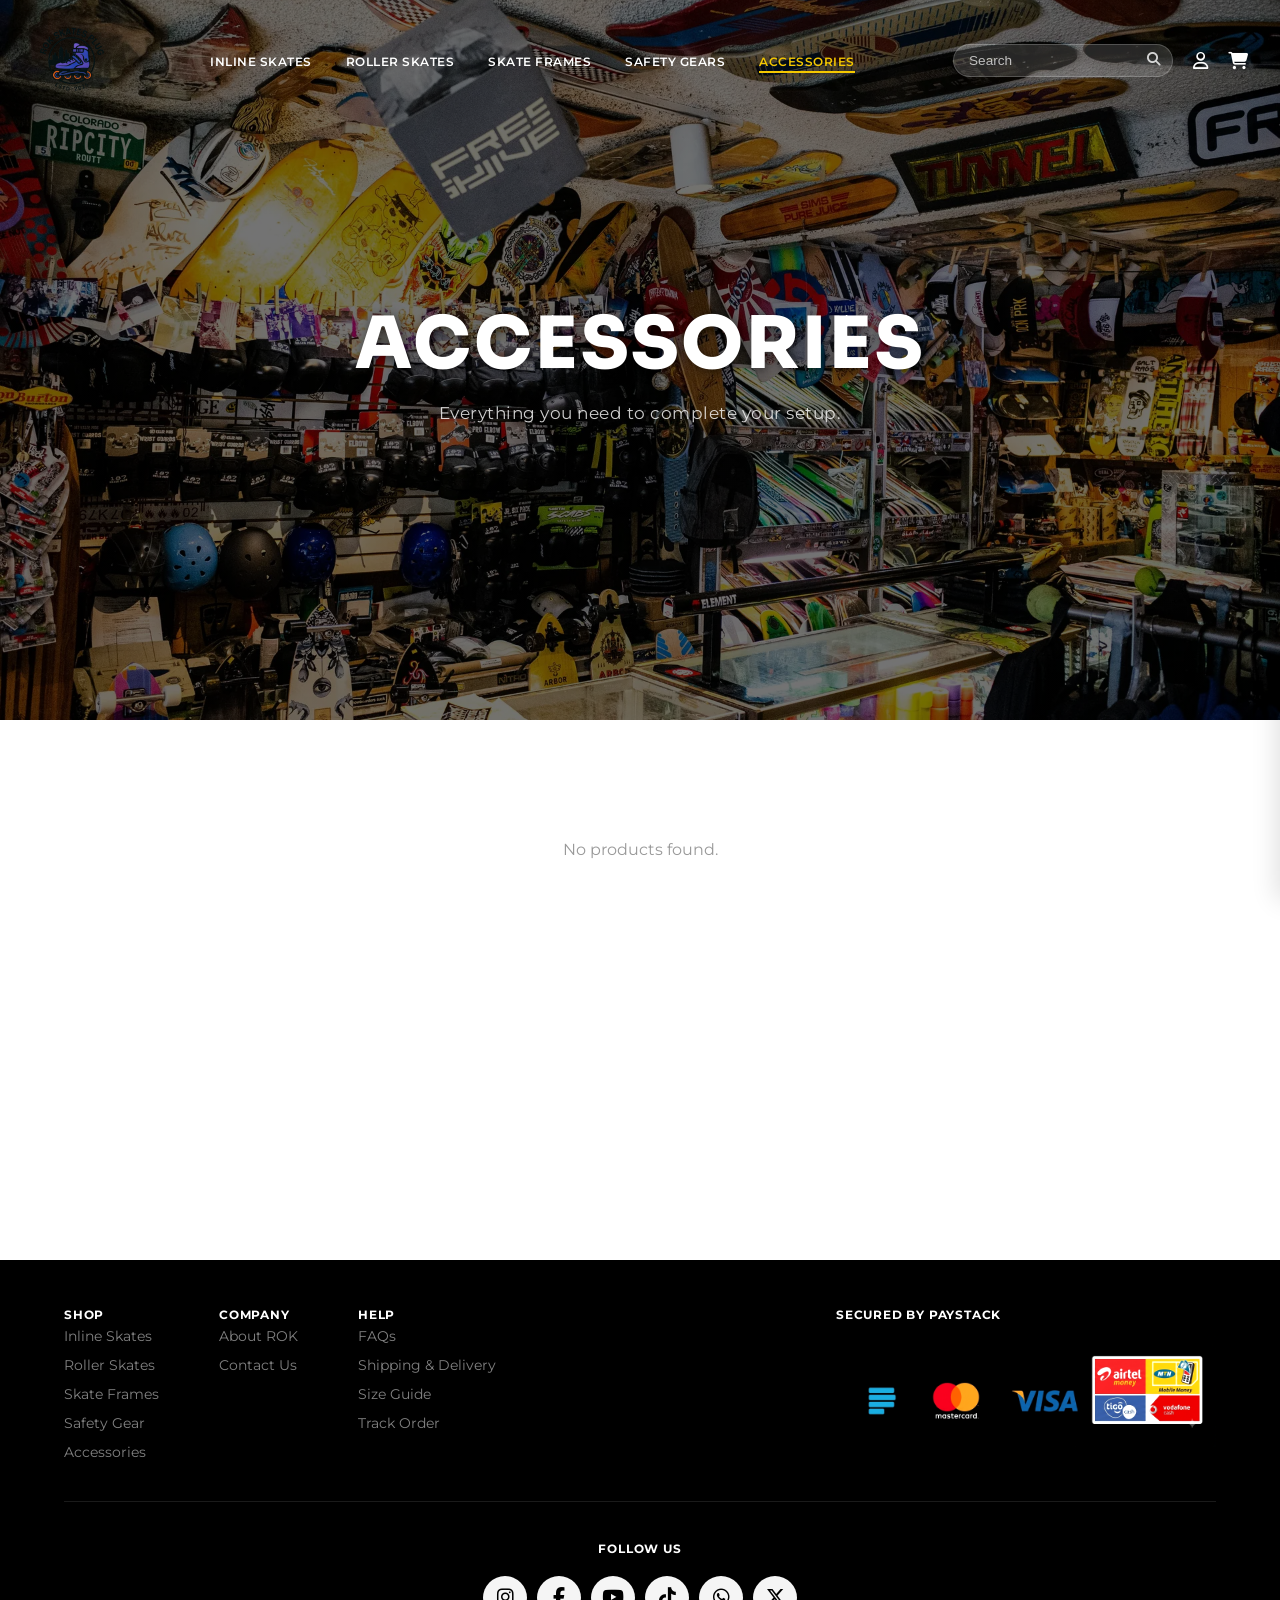
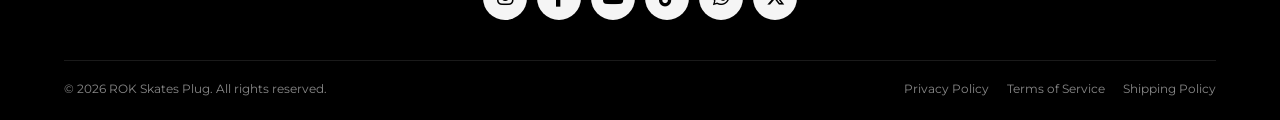
==== commit 32e352f9: "removal of blog from the navbar links and also footer links" ====
--- a/templates/Accessories.html
+++ b/templates/Accessories.html
@@ -128,7 +128,6 @@
                 <a href="/templates/skate_frames.html">SKATE FRAMES</a>
                 <a href="/templates/safety_gear.html">SAFETY GEARS</a>
                 <a href="/templates/Accessories.html" class="active">ACCESSORIES</a>
-                <a href="#">BLOG</a>
             </nav>
             <div class="nav-actions">
                 <div class="search-bar" id="search-bar">
@@ -175,7 +174,6 @@
                         <h4 class="footer-col-title">Company</h4>
                         <ul>
                             <li><a href="#">About ROK</a></li>
-                            <li><a href="#">Blog</a></li>
                             <li><a href="#">Contact Us</a></li>
                         </ul>
                     </div>
--- a/style.css
+++ b/style.css
@@ -1287,6 +1287,7 @@
     width: 420px;
     max-width: 100vw;
     height: 100vh;
+    height: 100dvh; /* dynamic viewport height — avoids address-bar overlap on mobile */
     background: #fff;
     z-index: 1101;
     display: flex;
@@ -1333,6 +1334,8 @@
 .cart-drawer-body {
     flex: 1;
     overflow-y: auto;
+    -webkit-overflow-scrolling: touch; /* smooth momentum scroll on iOS */
+    overscroll-behavior: contain;      /* prevent scroll bleeding to page */
     padding: 16px 24px;
 }
 
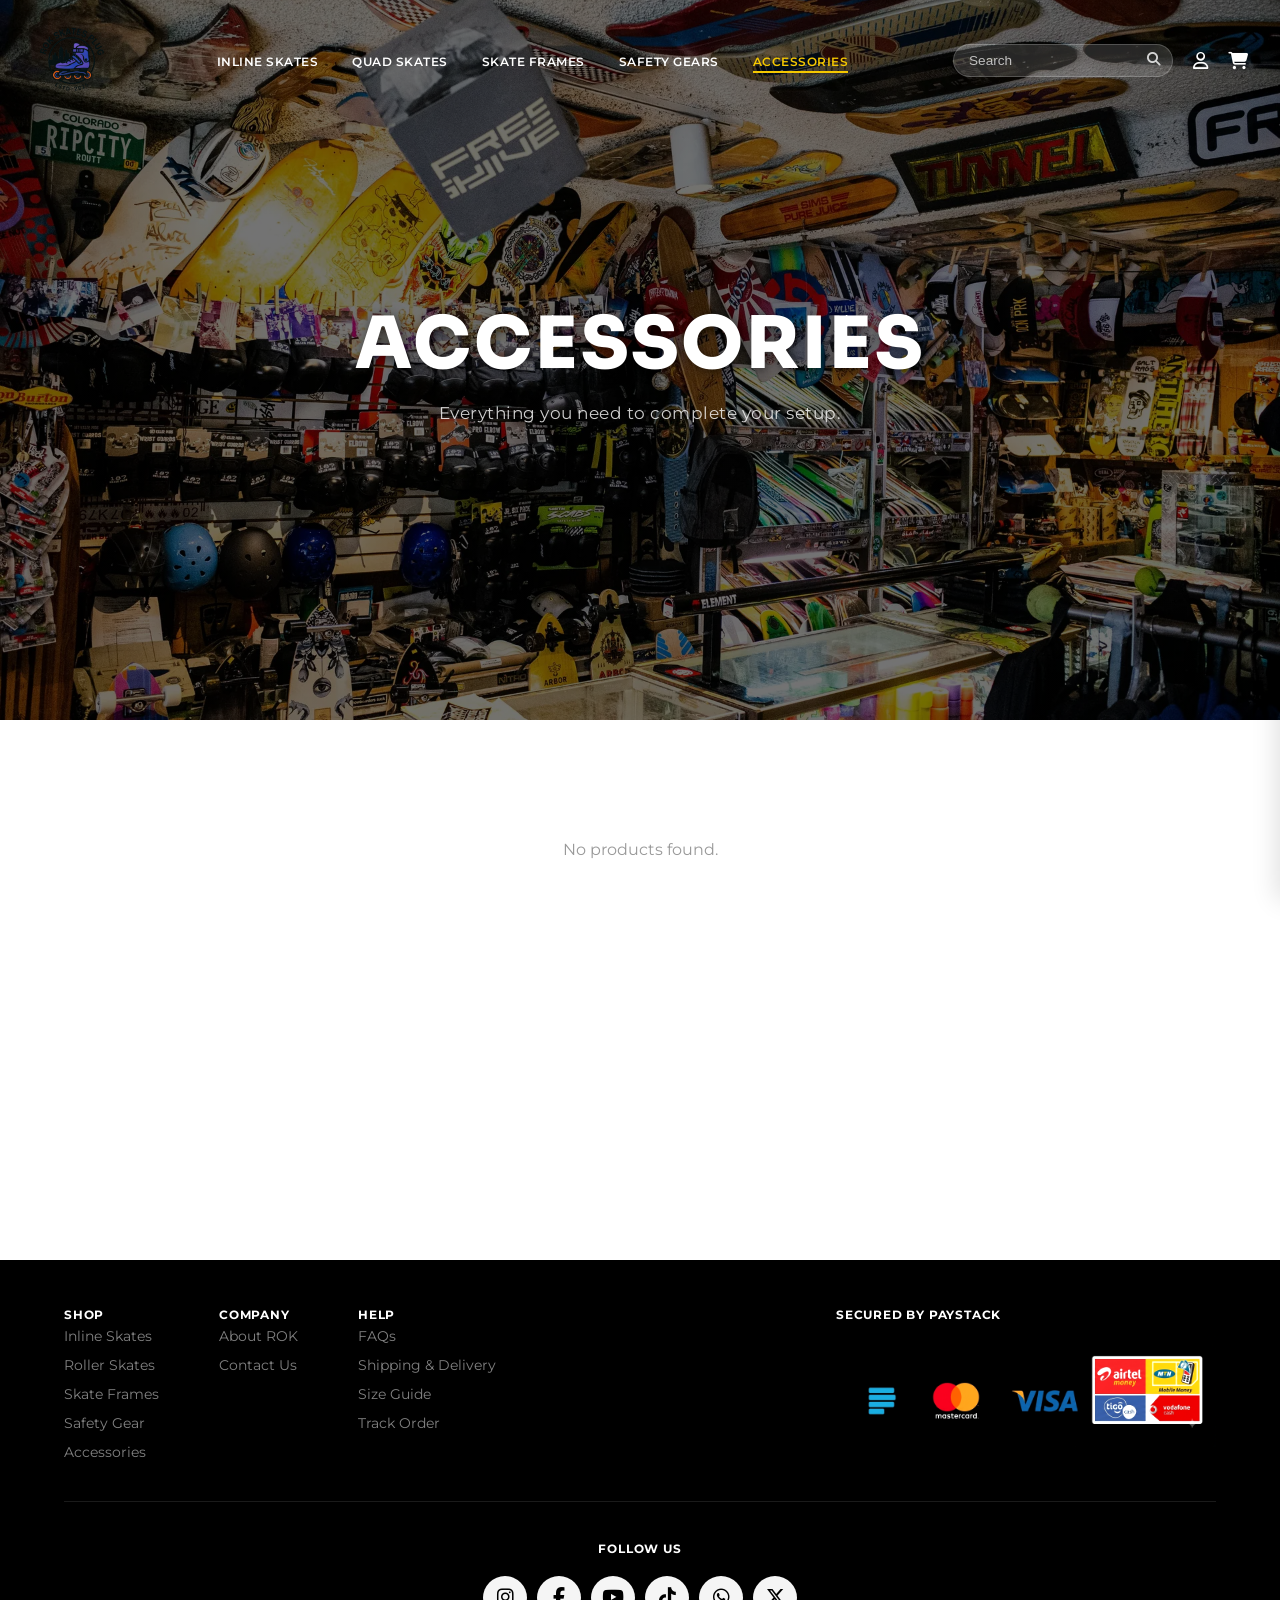
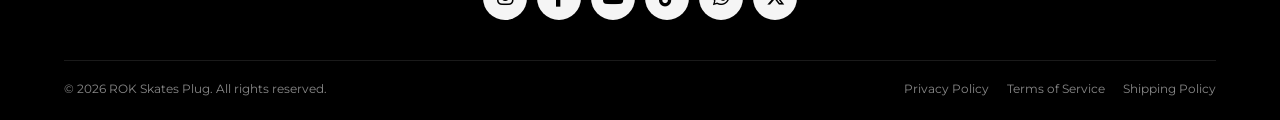
==== commit 34e05ad0: "fix to the product size and stock of the products" ====
--- a/templates/Accessories.html
+++ b/templates/Accessories.html
@@ -124,7 +124,7 @@
             </div>
             <nav class="nav-links" id="nav-links">
                 <a href="/templates/inlineskates.html">INLINE SKATES</a>
-                <a href="/templates/rollerskates.html">ROLLER SKATES</a>
+                <a href="/templates/rollerskates.html">QUAD SKATES</a>
                 <a href="/templates/skate_frames.html">SKATE FRAMES</a>
                 <a href="/templates/safety_gear.html">SAFETY GEARS</a>
                 <a href="/templates/Accessories.html" class="active">ACCESSORIES</a>
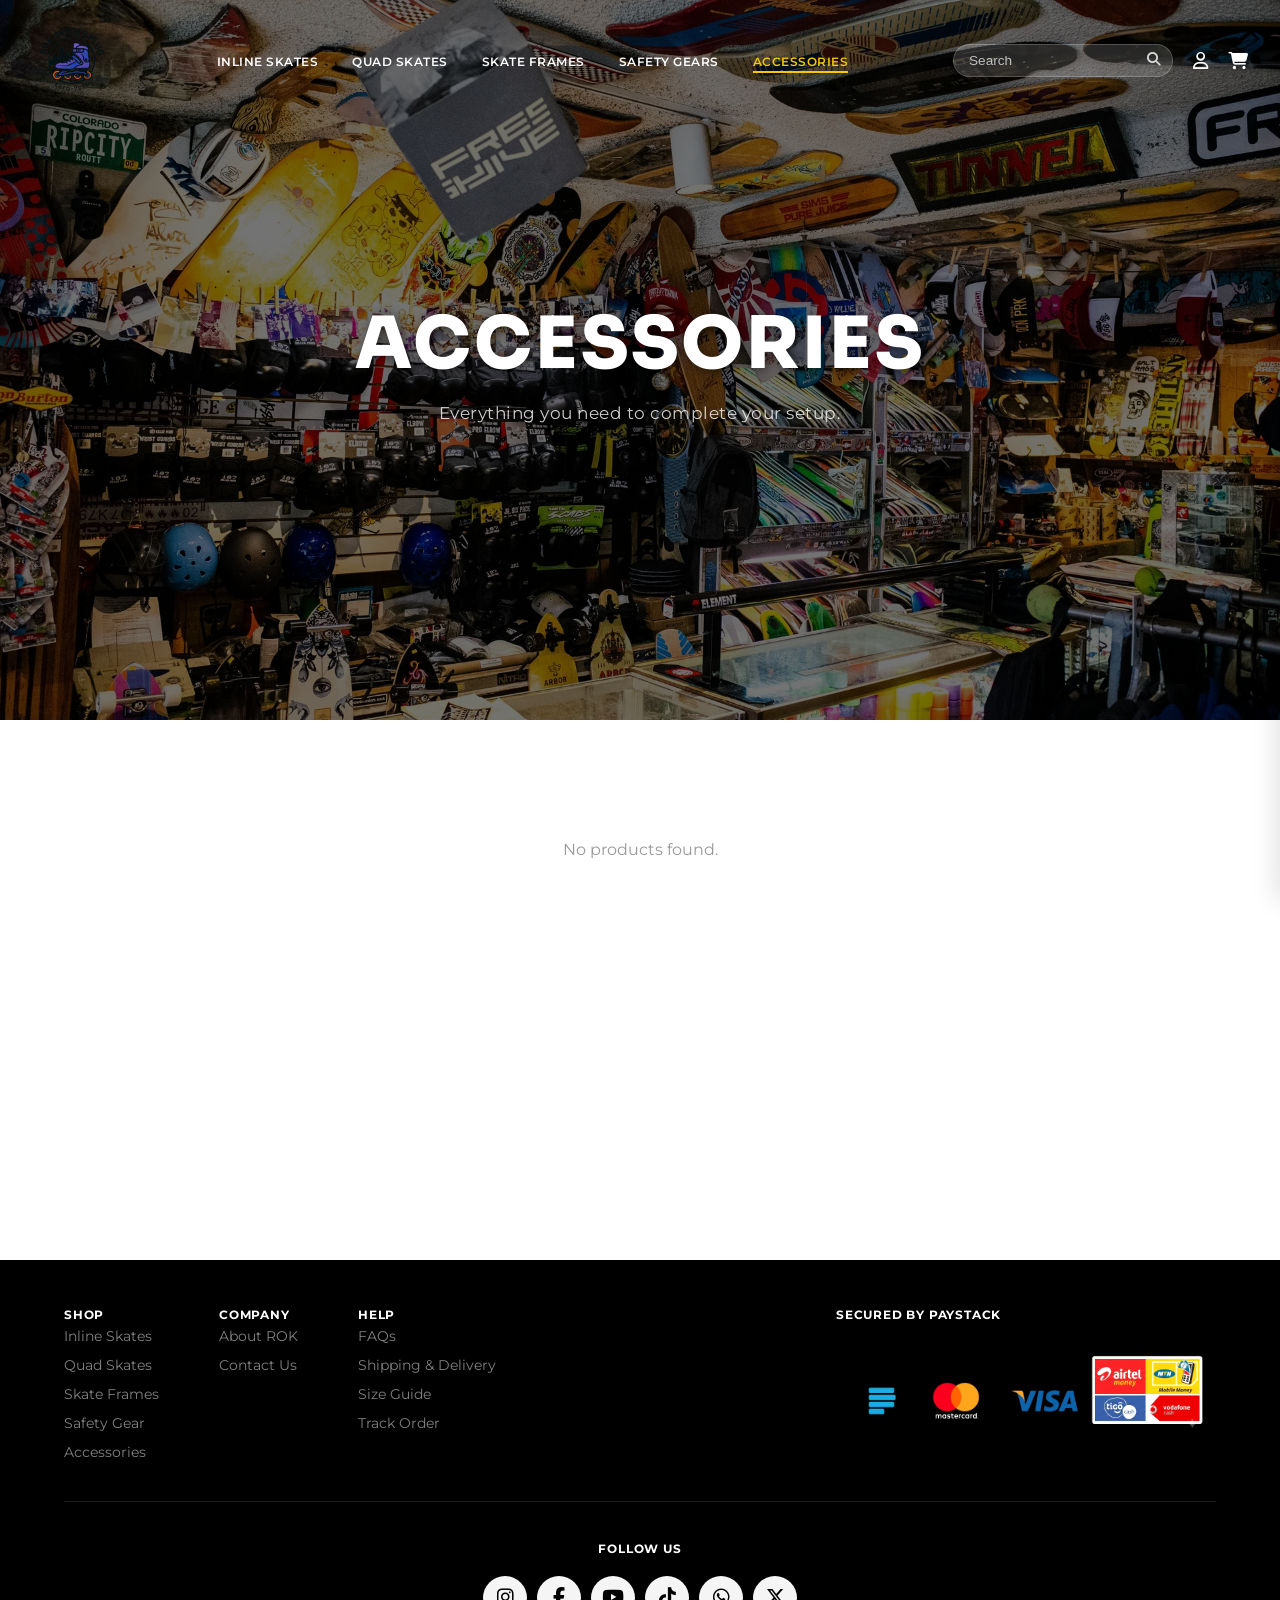
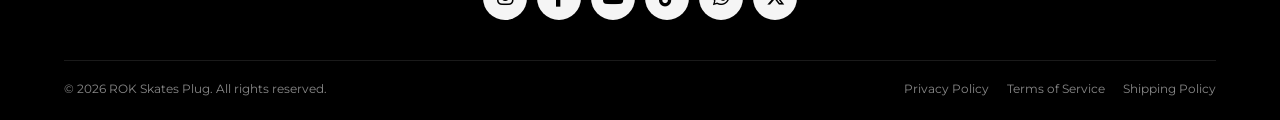
==== commit a0445642: "changes to the quad skates and anchoring links to index.html" ====
--- a/templates/Accessories.html
+++ b/templates/Accessories.html
@@ -164,7 +164,7 @@
                         <h4 class="footer-col-title">Shop</h4>
                         <ul>
                             <li><a href="/templates/inlineskates.html">Inline Skates</a></li>
-                            <li><a href="/templates/rollerskates.html">Roller Skates</a></li>
+                            <li><a href="/templates/rollerskates.html">Quad Skates</a></li>
                             <li><a href="/templates/skate_frames.html">Skate Frames</a></li>
                             <li><a href="/templates/safety_gear.html">Safety Gear</a></li>
                             <li><a href="/templates/Accessories.html">Accessories</a></li>
